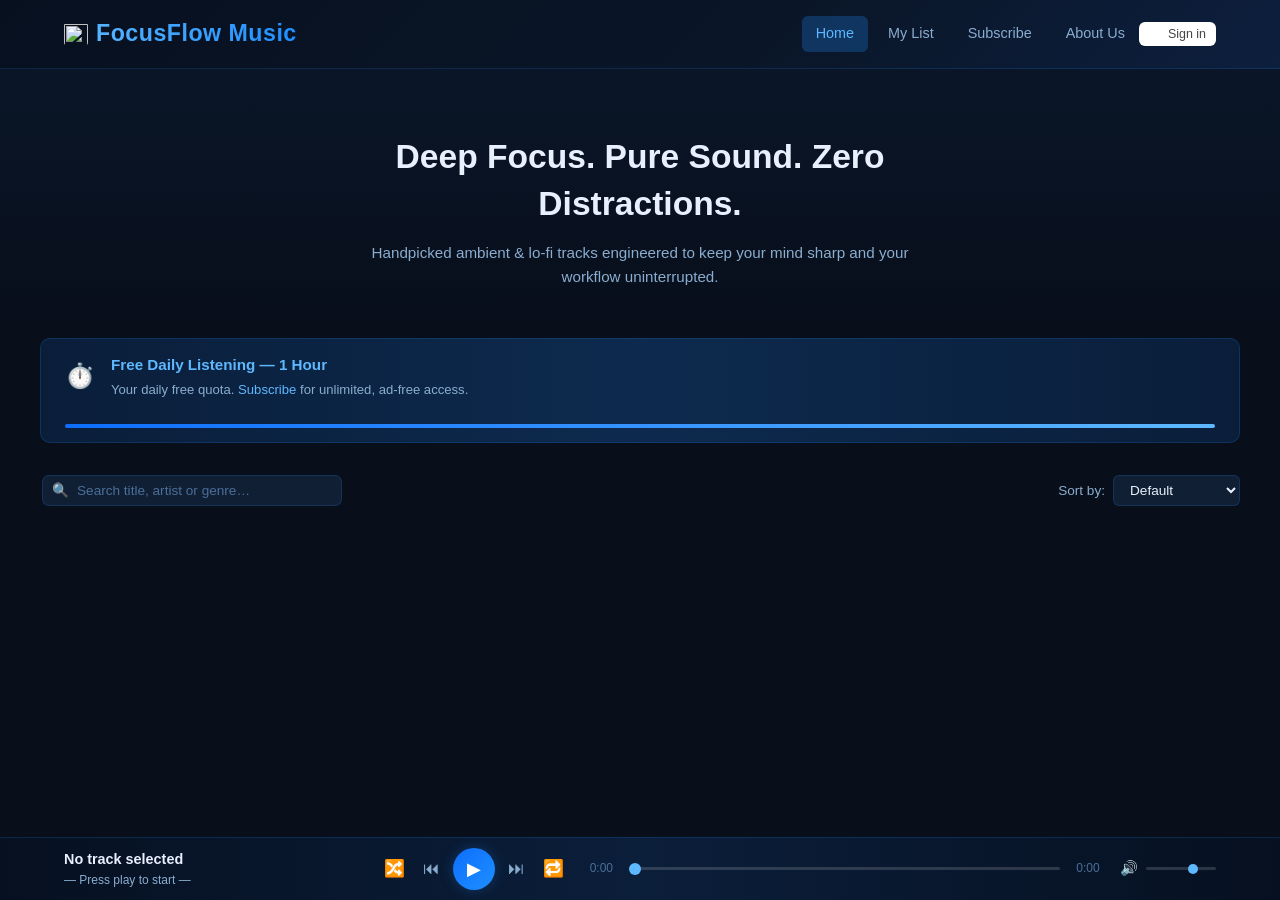
==== focus-music-site/index.html @ a3800d6f "Add files via upload" ====
<!DOCTYPE html>
<html lang="en">
<head>
  <meta charset="UTF-8" />
  <meta name="viewport" content="width=device-width, initial-scale=1.0" />
  <link rel="icon" type="image/png" href="/favicon.png" />
  <link rel="apple-touch-icon" href="/favicon.png" />
  <link rel="manifest" href="/favicon/site.webmanifest" />
  <title>FocusFlow Music — Focus Music for Work &amp; Study</title>
  <meta name="description" content="Curated focus music for deep work and productive study sessions. Stream ambient, lo-fi, and instrumental tracks designed to keep you in the zone." />
  <meta name="keywords" content="focus music, work music, study music, background music, lo-fi, ambient, productivity music, concentration music" />
  <meta name="robots" content="index, follow" />
  <link rel="canonical" href="https://focusflowmusic.top/" />
  <meta property="og:type" content="website" />
  <meta property="og:title" content="FocusFlow Music — Focus Music for Work &amp; Study" />
  <meta property="og:description" content="Curated focus music for deep work and productive study sessions." />
  <meta property="og:url" content="https://focusflowmusic.top/" />
  <script type="application/ld+json">
  {"@context":"https://schema.org","@type":"MusicGroup","name":"FocusFlow Music","url":"https://focusflowmusic.top/","description":"Curated focus music for work and study — ambient, lo-fi, and instrumental tracks."}
  </script>
  <link rel="stylesheet" href="style.css" />

  <!-- Firebase SDK -->
  <script src="https://www.gstatic.com/firebasejs/10.7.1/firebase-app-compat.js"></script>
  <script src="https://www.gstatic.com/firebasejs/10.7.1/firebase-auth-compat.js"></script>
  <script src="https://www.gstatic.com/firebasejs/10.7.1/firebase-firestore-compat.js"></script>
</head>
<body>

<!-- ========== HEADER ========== -->
<header>
  <div class="header-inner">
    <h1 class="site-title"><img src="/favicon.png" alt="" width="24" height="24" style="vertical-align:middle;margin-right:8px;border-radius:4px;" /> FocusFlow Music</h1>
    <button class="nav-toggle" aria-label="Toggle navigation" onclick="toggleNav()">
      <span></span><span></span><span></span>
    </button>
    <div class="header-right">
      <nav id="main-nav" role="navigation" aria-label="Main navigation">
        <a href="#" onclick="navigateTo('home')"    id="nav-home"    class="active">Home</a>
        <a href="#" onclick="navigateTo('mylist')"  id="nav-mylist"  >My List</a>
        <a href="#" onclick="navigateTo('subscribe')" id="nav-subscribe">Subscribe</a>
        <a href="#" onclick="navigateTo('about')"    id="nav-about"   >About Us</a>
      </nav>
      <div id="auth-ui" class="auth-ui" aria-live="polite">
        <button id="btn-login" class="btn-login" onclick="openAuthModal()" aria-label="Sign in">
          <img src="/favicon.png" alt="" width="14" height="14" />
          Sign in
        </button>
        <div id="user-info" class="user-info hidden">
          <img id="user-avatar" class="user-avatar" src="" alt="" width="26" height="26" />
          <span id="user-name" class="user-name"></span>
          <button id="btn-logout" class="btn-logout" onclick="signOutUser()" aria-label="Sign out">✕</button>
        </div>
      </div>
    </div>
  </div>
</header>

<!-- ========== MAIN CONTENT (swapped by JS, audio never stops) ========== -->
<main id="app-main">

  <!-- ===== HOME PAGE ===== -->
  <div id="page-home">
    <section class="hero" aria-labelledby="hero-heading">
      <h2 id="hero-heading">Deep Focus. Pure Sound. Zero Distractions.</h2>
      <p>Handpicked ambient &amp; lo-fi tracks engineered to keep your mind sharp and your workflow uninterrupted.</p>
    </section>

    <!-- Free Timer Banner -->
    <div class="free-timer-bar" role="region" aria-label="Daily free listening timer">
      <div class="timer-icon" aria-hidden="true">⏱️</div>
      <div class="timer-info">
        <strong>Free Daily Listening — 1 Hour</strong>
        <p>Your daily free quota. <a href="#" onclick="navigateTo('subscribe')">Subscribe</a> for unlimited, ad-free access.</p>
      </div>
      <div class="timer-progress-wrap">
        <div class="timer-progress" role="progressbar" aria-label="Free time remaining">
          <div id="timer-bar" class="timer-progress-bar" style="width:100%"></div>
        </div>
      </div>
    </div>

    <!-- Controls Row -->
    <div class="controls-row">
      <div class="search-wrap">
        <span class="search-icon" aria-hidden="true">🔍</span>
        <input id="search-input" class="search-input" type="search"
               placeholder="Search title, artist or genre…"
               aria-label="Search tracks" oninput="filterSongs()" />
      </div>
      <div class="sort-wrap">
        <label for="sort-select">Sort by:</label>
        <select id="sort-select" class="sort-select" onchange="sortSongs()" aria-label="Sort songs">
          <option value="default">Default</option>
          <option value="popular">Most Popular</option>
          <option value="az">A → Z</option>
        </select>
      </div>
    </div>

    <!-- Song List -->
    <ol class="song-list" id="song-list" aria-label="Track list"></ol>
  </div>

  <!-- ===== MY LIST PAGE ===== -->
  <div id="page-mylist" style="display:none">
    <section class="page-hero" aria-labelledby="mylist-heading">
      <h2 id="mylist-heading">My Playlist</h2>
      <p>Your personal focus collection. Click to play, add or remove tracks.</p>
    </section>
    <div id="mylist-content"></div>
  </div>

  <!-- ===== SUBSCRIBE PAGE ===== -->
  <div id="page-subscribe" style="display:none">
    <section class="page-hero" aria-labelledby="sub-heading">
      <h2 id="sub-heading">Go Unlimited</h2>
      <p>One simple plan. Every track. Every day. Cancel anytime.</p>
    </section>

    <div class="subscribe-container" aria-label="Subscription plan">
      <div class="plan-card">
        <span class="plan-badge">Annual Plan</span>

        <div class="plan-price" id="display-price">$29.9 <span>/ year</span></div>
        <div class="plan-period" id="display-period">≈ $2.49 / month — billed annually</div>

        <ul class="plan-features" aria-label="Plan features">
          <li>Unlimited listening — no daily cap</li>
          <li>Full library: curated focus &amp; lo-fi tracks</li>
          <li>Personal playlist (My List)</li>
          <li>New tracks added regularly</li>
          <li>Ad-free, distraction-free experience</li>
          <li>Listen on any device, any browser</li>
        </ul>

        <!-- Discount Code -->
        <div class="pay-label">Have a discount code?</div>
        <div class="discount-row">
          <input type="text" class="discount-input" id="discount-input"
                 placeholder="Enter promo code" aria-label="Promo / discount code" maxlength="20" />
          <button class="discount-apply-btn" onclick="applyDiscount()" aria-label="Apply discount code">Apply</button>
        </div>
        <div class="discount-msg" id="discount-msg" aria-live="polite"></div>

        <!-- Payment -->
        <div class="pay-section">
          <div class="pay-label">Choose payment method:</div>
          <button class="btn-pay-card" onclick="payWithCard()" aria-label="Pay with credit card">
            💳 Pay with Credit Card
          </button>
          <button class="btn-pay-paypal" onclick="payWithPaypal()" aria-label="Pay with PayPal">
            <img src="https://www.paypalobjects.com/webstatic/mktg/logo/pp_cc_mark_37x23.jpg" alt="PayPal" width="37" height="23" style="border-radius:3px" />
            Pay with PayPal
          </button>
          <p class="secure-note">🔒 Secure checkout. Your payment is encrypted and protected.</p>
        </div>
      </div>
    </div>
  </div>

  <!-- ===== ABOUT US PAGE ===== -->
  <div id="page-about" style="display:none">
    <section class="page-hero" aria-labelledby="about-heading">
      <h2 id="about-heading">About FocusFlow Music</h2>
      <p>We build the soundtrack for the world's most productive hours.</p>
    </section>

    <div class="about-container">
      <article class="about-section">
        <h3>Our Mission</h3>
        <p>FocusFlow Music was born from a simple frustration: most music platforms are built for entertainment — full of notifications, recommendations, and distractions that pull you out of the zone. We set out to build something different.</p>
        <p>Our mission is straightforward: <strong>deliver the cleanest, most effective background music for people who need to think clearly.</strong> Whether you're debugging code at midnight, writing a report under deadline, or studying for an exam, we believe the right sonic environment can make a measurable difference.</p>
      </article>

      <article class="about-section">
        <h3>What We Offer</h3>
        <p>Every track in our library is hand-screened by our curation team. We look for music that hits a specific sweet spot: engaging enough to mask distracting noise, but unobtrusive enough to stay in the background. No sudden tempo changes, no jarring transitions, no vocals that compete with your inner monologue.</p>
        <p>Our catalogue spans ambient soundscapes, lo-fi beats, binaural-assisted drone pieces, soft piano, and carefully composed electronic instrumentals — each tagged and organised so you can find exactly what your brain needs right now.</p>
      </article>

      <article class="about-section">
        <h3>The Science Behind It</h3>
        <p>Research in cognitive psychology and environmental psychology consistently shows that moderate, non-lyrical background sound can improve sustained attention, reduce perceived fatigue, and elevate mood during repetitive or moderately complex tasks. We take that research seriously. Our editorial decisions are guided by acoustic principles — tempo ranges, harmonic density, and dynamic variation — that align with what science says actually works.</p>
      </article>

      <article class="about-section">
        <h3>Meet the Team</h3>
        <p>We're a small, remote-first crew of musicians, developers, and productivity nerds.</p>
        <div class="about-team">
          <div class="team-card">
            <div class="team-avatar">🎹</div>
            <div class="team-name">Leon Wang</div>
            <div class="team-role">Founder &amp; Audio Engineer</div>
          </div>
        </div>
      </article>

      <article class="about-section">
        <h3>Contact Us</h3>
        <p>We'd love to hear from you — whether it's a track suggestion, a licensing inquiry, or just a note to say our music helped you ship something great.</p>
        <p>📧 <a href="mailto:hello@focusflowmusic.top">hello@focusflowmusic.top</a><br />We typically respond within 1–2 business days.</p>
      </article>
    </div>
  </div>

</main>

<!-- ========== STICKY PLAYER (never removed — audio keeps playing) ========== -->
<div class="player-bar" role="region" aria-label="Audio player">
  <div class="player-inner">
    <div class="player-info">
      <div class="player-song-title" id="p-title">No track selected</div>
      <div class="player-song-artist" id="p-artist">— Press play to start —</div>
    </div>
    <div class="player-controls">
      <button class="ctrl-btn" id="btn-shuffle" title="Shuffle (S)" onclick="toggleShuffle()" aria-label="Shuffle">🔀</button>
      <button class="ctrl-btn" id="btn-prev"    title="Previous (←)" onclick="playPrev()"    aria-label="Previous">⏮</button>
      <button class="ctrl-play-main" id="btn-play-main" onclick="togglePlay()" aria-label="Play / Pause">▶</button>
      <button class="ctrl-btn" id="btn-next"    title="Next (→)"     onclick="playNext()"    aria-label="Next">⏭</button>
      <button class="ctrl-btn" id="btn-loop"    title="Loop mode (L)" onclick="cycleLoop()"  aria-label="Loop mode">🔁</button>
    </div>
    <div class="progress-wrap">
      <span class="progress-time" id="p-current">0:00</span>
      <div class="progress-slider-wrap">
        <div id="progress-bar" class="progress-bar" style="width:0%"></div>
        <input type="range" class="progress-slider" id="progress-slider"
               min="0" max="100" value="0"
               oninput="seekTo(this.value)" aria-label="Playback progress" />
      </div>
      <span class="progress-time" id="p-total">0:00</span>
    </div>
    <div class="volume-wrap">
      <span class="vol-icon" aria-hidden="true" onclick="toggleMute()" title="Mute (M)">🔊</span>
      <input type="range" class="volume-slider" id="volume-slider"
             min="0" max="1" step="0.02" value="0.7"
             oninput="setVolume(this.value)" aria-label="Volume" />
    </div>
  </div>
</div>

<!-- Toast -->
<div id="toast" class="toast" role="alert" aria-live="assertive"></div>

<!-- Hidden real audio player -->
<audio id="real-audio" style="display:none" preload="auto"></audio>

<!-- ========== SCRIPTS ========== -->
<script>
/* ============================================================
   FIREBASE INIT
   ============================================================ */
const firebaseConfig = {
  apiKey: "AIzaSyANrNKpx7otJzH7KFRjLuittd-hwL4Q8yw",
  authDomain: "focusflow-music.firebaseapp.com",
  projectId: "focusflow-music",
  storageBucket: "focusflow-music.firebasestorage.app",
  messagingSenderId: "911347921304",
  appId: "1:911347921304:web:314337e8308b2b99fb3bed"
};
firebase.initializeApp(firebaseConfig);
const db = firebase.firestore();

/* ============================================================
   PAGE NAVIGATION (SPA router — no page reloads)
   ============================================================ */
function navigateTo(page) {
  // Hide all pages
  ['home','mylist','subscribe','about'].forEach(p => {
    const el = document.getElementById('page-' + p);
    if (el) el.style.display = 'none';
  });
  // Show target page
  const target = document.getElementById('page-' + page);
  if (target) target.style.display = '';

  // Update page title
  const titles = { home:'Home', mylist:'My List', subscribe:'Subscribe', about:'About Us' };
  document.title = (titles[page] || 'FocusFlow Music') + ' — FocusFlow Music';

  // Update nav active state
  ['home','mylist','subscribe','about'].forEach(p => {
    const a = document.getElementById('nav-' + p);
    if (a) a.classList.toggle('active', p === page);
  });

  // If switching to mylist, re-render it
  if (page === 'mylist') renderMyList();

  // Close mobile nav
  document.querySelector('.header-right').classList.remove('open');

  return false; // prevent default anchor behavior
}

/* ============================================================
   DATA
   ============================================================ */
const SONGS = [
  { id:1,  title:"Clinical Stasis",              artist:"FocusFlow",  duration:255,  genre:"Ambient",  cover:["#0d3b6e","#1a6fa8"], src:"https://cdn.focusflowmusic.top/01 - Clinical Stasis.mp3" },
  { id:2,  title:"Crystalline Lattice",            artist:"FocusFlow",  duration:232,  genre:"Ambient",  cover:["#1a1a2e","#3a3a8e"],src:"https://cdn.focusflowmusic.top/02 - Crystalline Lattice.mp3" },
  { id:3,  title:"Glacial Pressure again",         artist:"FocusFlow",  duration:306,  genre:"Ambient",  cover:["#2c3e50","#4a6fa5"],src:"https://cdn.focusflowmusic.top/03 - Glacial Pressure again.mp3" },
  { id:4,  title:"Glacial Pressure from faraway",  artist:"FocusFlow",  duration:374,  genre:"Ambient",  cover:["#2d4a3e","#4a8b6f"],src:"https://cdn.focusflowmusic.top/04 - Glacial Pressure from faraway.mp3" },
  { id:5,  title:"Glacial Pressure",              artist:"FocusFlow",  duration:388,  genre:"Ambient",  cover:["#3e2d1e","#6b4a3a"],src:"https://cdn.focusflowmusic.top/05 - Glacial Pressure.mp3" },
  { id:6,  title:"Glass Clinic",                  artist:"FocusFlow",  duration:310,  genre:"Ambient",  cover:["#6d4c2a","#a0714a"],src:"https://cdn.focusflowmusic.top/06 - Glass Clinic.mp3" },
  { id:7,  title:"Locked Room in the Furnace",    artist:"FocusFlow",  duration:350,  genre:"Ambient",  cover:["#6e3a1e","#c46a3a"],src:"https://cdn.focusflowmusic.top/07 - Locked Room in the Furnace.mp3" },
  { id:8,  title:"Monolith at 100m",              artist:"FocusFlow",  duration:275,  genre:"Ambient",  cover:["#1e3a2e","#3a6b4f"],src:"https://cdn.focusflowmusic.top/08 - Monolith at 100m.mp3" },
  { id:9,  title:"Monolith Below",                artist:"FocusFlow",  duration:479,  genre:"Ambient",  cover:["#1e2a3e","#3a4a6e"],src:"https://cdn.focusflowmusic.top/09 - Monolith Below.mp3" },
  { id:10, title:"Sterile Orbit",                 artist:"FocusFlow",  duration:292,  genre:"Ambient",  cover:["#0d3b6e","#2a5fa8"],src:"https://cdn.focusflowmusic.top/10 - Sterile Orbit.mp3" },
  { id:11, title:"Sterile tube",                  artist:"FocusFlow",  duration:295,  genre:"Ambient",  cover:["#1a1a3e","#3a3a8e"],src:"https://cdn.focusflowmusic.top/11 - Sterile tube.mp3" },
  { id:12, title:"Frozen Circuit Drift",          artist:"FocusFlow",  duration:479,  genre:"Ambient",  cover:["#0a2a4a","#1a5a8a"],src:"https://cdn.focusflowmusic.top/12 - Frozen Circuit Drift.mp3" },
  { id:13, title:"Monolith Phase",                artist:"FocusFlow",  duration:238,  genre:"Ambient",  cover:["#1a2a3e","#3a4a6e"],src:"https://cdn.focusflowmusic.top/13 - Monolith Phase.mp3" },
  { id:14, title:"Frozen Circuit Drift (Alt)",    artist:"FocusFlow",  duration:479,  genre:"Ambient",  cover:["#0a2a4a","#2a4a7a"],src:"https://cdn.focusflowmusic.top/14 - Frozen Circuit Drift (Alt).mp3" },
  { id:15, title:"Glacier Heartbeat",             artist:"FocusFlow",  duration:254,  genre:"Ambient",  cover:["#1a3a5a","#3a6a8a"],src:"https://cdn.focusflowmusic.top/15 - Glacier Heartbeat.mp3" },
  { id:16, title:"Glass Life-Support",             artist:"FocusFlow",  duration:479,  genre:"Ambient",  cover:["#3a1a2e","#6a3a4e"],src:"https://cdn.focusflowmusic.top/16 - Glass Life-Support.mp3" },
  { id:17, title:"Glass Lifeline",                artist:"FocusFlow",  duration:224,  genre:"Ambient",  cover:["#1a3a5a","#3a6a8a"],src:"https://cdn.focusflowmusic.top/17 - Glass Lifeline.mp3" },
  { id:18, title:"Synaptic Drift",                artist:"FocusFlow",  duration:272,  genre:"Ambient",  cover:["#1a1a4a","#3a3a7a"],src:"https://cdn.focusflowmusic.top/18 - Synaptic Drift.mp3" },
  { id:19, title:"Glass Pulse",                   artist:"FocusFlow",  duration:229,  genre:"Ambient",  cover:["#2a3a5a","#4a5a7a"],src:"https://cdn.focusflowmusic.top/19 - Glass Pulse.mp3" },
  { id:20, title:"Glass Respiration",             artist:"FocusFlow",  duration:238,  genre:"Ambient",  cover:["#1a3a4a","#3a5a6a"],src:"https://cdn.focusflowmusic.top/20 - Glass Respiration.mp3" },
  { id:21, title:"Glacial Logic",                 artist:"FocusFlow",  duration:479,  genre:"Ambient",  cover:["#1e2a4e","#3a4a7e"],src:"https://cdn.focusflowmusic.top/21 - Glacial Logic.mp3" },
  { id:22, title:"White Nitrogen",                artist:"FocusFlow",  duration:479,  genre:"Ambient",  cover:["#2a3a5a","#4a5a7a"],src:"https://cdn.focusflowmusic.top/22 - White Nitrogen.mp3" },
  { id:23, title:"Glassy Lifeline",               artist:"FocusFlow",  duration:260,  genre:"Ambient",  cover:["#3a4a5a","#5a6a7a"],src:"https://cdn.focusflowmusic.top/23 - Glassy Lifeline.mp3" },
  { id:24, title:"Life Support",                  artist:"FocusFlow",  duration:205,  genre:"Ambient",  cover:["#3a1a3e","#6a3a5e"],src:"https://cdn.focusflowmusic.top/24 - Life Support.mp3" },
  { id:25, title:"Heuristic Drift",              artist:"FocusFlow",  duration:204,  genre:"Ambient",  cover:["#2a3a4a","#4a5a6a"],src:"https://cdn.focusflowmusic.top/25 - Heuristic Drift.mp3" },
  { id:26, title:"Isentropic Process",           artist:"FocusFlow",  duration:239,  genre:"Ambient",  cover:["#1a2a3e","#3a4a5e"],src:"https://cdn.focusflowmusic.top/26 - Isentropic Process.mp3" },
  { id:27, title:"Kinetic Stasis",               artist:"FocusFlow",  duration:299,  genre:"Ambient",  cover:["#2a2a3e","#4a4a6e"],src:"https://cdn.focusflowmusic.top/27 - Kinetic Stasis.mp3" },
  { id:28, title:"Latency Interval",             artist:"FocusFlow",  duration:226,  genre:"Ambient",  cover:["#1a3a3e","#3a5a5e"],src:"https://cdn.focusflowmusic.top/28 - Latency Interval.mp3" },
  { id:29, title:"Lattice Vibration",            artist:"FocusFlow",  duration:178,  genre:"Ambient",  cover:["#2a3a5e","#4a5a8e"],src:"https://cdn.focusflowmusic.top/29 - Lattice Vibration .mp3" },
  { id:30, title:"Obdurate Core",                artist:"FocusFlow",  duration:315,  genre:"Ambient",  cover:["#3a2a2e","#6a4a4e"],src:"https://cdn.focusflowmusic.top/30 - Obdurate Core.mp3" },
  { id:31, title:"Recursive Cold",              artist:"FocusFlow",  duration:252,  genre:"Ambient",  cover:["#1a2a4e","#3a4a7e"],src:"https://cdn.focusflowmusic.top/31 - Recursive Cold.mp3" },
  { id:32, title:"Silicate Void",                artist:"FocusFlow",  duration:247,  genre:"Ambient",  cover:["#2a3a3a","#4a5a5a"],src:"https://cdn.focusflowmusic.top/32 - Silicate Void.mp3" },
  { id:33, title:"Thermal Inertia",              artist:"FocusFlow",  duration:337,  genre:"Ambient",  cover:["#3a2a1e","#6a4a3e"],src:"https://cdn.focusflowmusic.top/33 - Thermal Inertia.mp3" },
  { id:34, title:"Vitreous Flow",               artist:"FocusFlow",  duration:239,  genre:"Ambient",  cover:["#1a3a5a","#3a6a8a"],src:"https://cdn.focusflowmusic.top/34 - Vitreous Flow.mp3" },
  { id:35, title:"Achromatic Horizon",          artist:"FocusFlow",  duration:231,  genre:"Ambient",  cover:["#2a2a2a","#5a5a5a"], src:"https://cdn.focusflowmusic.top/35 - Achromatic Horizon.mp3" },
  { id:36, title:"Algorithmic Rigor",           artist:"FocusFlow",  duration:479,  genre:"Ambient",  cover:["#1a1a3e","#3a3a6e"], src:"https://cdn.focusflowmusic.top/36 - Algorithmic Rigor.mp3" },
  { id:37, title:"Axiomatic Silence",           artist:"FocusFlow",  duration:279,  genre:"Ambient",  cover:["#0a2a3e","#2a4a6e"], src:"https://cdn.focusflowmusic.top/37 - Axiomatic Silence.mp3" },
  { id:38, title:"Bandwidth Constraint",         artist:"FocusFlow",  duration:346,  genre:"Ambient",  cover:["#1a3a4e","#3a5a7e"], src:"https://cdn.focusflowmusic.top/38 - Bandwidth Constraint.mp3" },
  { id:39, title:"Bose-Einstein Condensate",   artist:"FocusFlow",  duration:479,  genre:"Ambient",  cover:["#0a1a3e","#2a3a6e"], src:"https://cdn.focusflowmusic.top/39 - Bose-Einstein Condensate.mp3" },
  { id:40, title:"Cognitive Decoupling",         artist:"FocusFlow",  duration:270,  genre:"Ambient",  cover:["#2a1a3e","#4a3a6e"], src:"https://cdn.focusflowmusic.top/40 - Cognitive Decoupling.mp3" },
  { id:41, title:"Cryogenic Sleep",             artist:"FocusFlow",  duration:228,  genre:"Ambient",  cover:["#1a2a4e","#3a4a7e"], src:"https://cdn.focusflowmusic.top/41 - Cryogenic Sleep.mp3" },
  { id:42, title:"Crystalline Anisotropy",      artist:"FocusFlow",  duration:204,  genre:"Ambient",  cover:["#1a3a5e","#3a6a8e"], src:"https://cdn.focusflowmusic.top/42 - Crystalline Anisotropy.mp3" },
  { id:43, title:"Crystalline Lattice",          artist:"FocusFlow",  duration:263,  genre:"Ambient",  cover:["#2a3a5e","#4a6a8e"], src:"https://cdn.focusflowmusic.top/43 - Crystalline Lattice.mp3" },
  { id:44, title:"Cybernetic Atrophy",          artist:"FocusFlow",  duration:479,  genre:"Ambient",  cover:["#1a1a2e","#3a3a5e"], src:"https://cdn.focusflowmusic.top/44 - Cybernetic Atrophy.mp3" },
  { id:45, title:"Enthalpy Null",               artist:"FocusFlow",  duration:234,  genre:"Ambient",  cover:["#2a2a3e","#5a5a7e"], src:"https://cdn.focusflowmusic.top/45 - Enthalpy Null.mp3" },
  { id:46, title:"Entropy Suppression",         artist:"FocusFlow",  duration:234,  genre:"Ambient",  cover:["#1a2a3a","#3a4a6a"], src:"https://cdn.focusflowmusic.top/46 - Entropy Suppression.mp3" },
  { id:47, title:"Formal Verification", artist:"FocusFlow", duration:279, genre:"Ambient", cover:["#cb3b49","#653301"], src:"https://cdn.focusflowmusic.top/47 - Formal Verification.mp3" },
  { id:48, title:"Glacier Dialtone", artist:"FocusFlow", duration:479, genre:"Ambient", cover:["#f07090","#907050"], src:"https://cdn.focusflowmusic.top/48 - Glacier Dialtone.mp3" },
  { id:49, title:"Glass Breathing", artist:"FocusFlow", duration:479, genre:"Ambient", cover:["#152517","#bbad1f"], src:"https://cdn.focusflowmusic.top/49 - Glass Breathing.mp3" },
  { id:50, title:"Glass Lungs Pulse", artist:"FocusFlow", duration:217, genre:"Ambient", cover:["#3a5a5e","#26ea6e"], src:"https://cdn.focusflowmusic.top/50 - Glass Lungs Pulse.mp3" },
  { id:51, title:"Glassy Lifesupport", artist:"FocusFlow", duration:479, genre:"Ambient", cover:["#5f0fa5","#51273d"], src:"https://cdn.focusflowmusic.top/51 - Glassy Lifesupport.mp3" },
  { id:52, title:"Heuristic Dissonance", artist:"FocusFlow", duration:479, genre:"Ambient", cover:["#84442c","#7c640c"], src:"https://cdn.focusflowmusic.top/52 - Heuristic Dissonance.mp3" },
  { id:53, title:"Homeostatic Loop", artist:"FocusFlow", duration:214, genre:"Ambient", cover:["#a97973","#a7a15b"], src:"https://cdn.focusflowmusic.top/53 - Homeostatic Loop.mp3" },
  { id:54, title:"Impulse Response", artist:"FocusFlow", duration:626, genre:"Ambient", cover:["#ce2eba","#12de2a"], src:"https://cdn.focusflowmusic.top/54 - Impulse Response.mp3" },
  { id:55, title:"Isothermal Compression", artist:"FocusFlow", duration:479, genre:"Ambient", cover:["#f36341","#3d1b79"], src:"https://cdn.focusflowmusic.top/55 - Isothermal Compression.mp3" },
  { id:56, title:"Kinetic Erasure", artist:"FocusFlow", duration:239, genre:"Ambient", cover:["#181888","#685848"], src:"https://cdn.focusflowmusic.top/56 - Kinetic Erasure.mp3" },
  { id:57, title:"Life-Support Glass", artist:"FocusFlow", duration:479, genre:"Ambient", cover:["#3d4d0f","#939517"], src:"https://cdn.focusflowmusic.top/57 - Life-Support Glass.mp3" },
  { id:58, title:"Life-Support Glassware", artist:"FocusFlow", duration:479, genre:"Ambient", cover:["#620256","#bed266"], src:"https://cdn.focusflowmusic.top/58 - Life-Support Glassware.mp3" },
  { id:59, title:"Life-Support Metaphor", artist:"FocusFlow", duration:234, genre:"Ambient", cover:["#87379d","#290f35"], src:"https://cdn.focusflowmusic.top/59 - Life-Support Metaphor.mp3" },
  { id:60, title:"Lifeboat Syntax", artist:"FocusFlow", duration:170, genre:"Ambient", cover:["#ac6c24","#544c04"], src:"https://cdn.focusflowmusic.top/60 - Lifeboat Syntax.mp3" },
  { id:61, title:"Lifeline Chlorine", artist:"FocusFlow", duration:194, genre:"Ambient", cover:["#d1216b","#7f8953"], src:"https://cdn.focusflowmusic.top/61 - Lifeline Chlorine.mp3" },
  { id:62, title:"Phenomenological Void", artist:"FocusFlow", duration:626, genre:"Ambient", cover:["#f656b2","#aac622"], src:"https://cdn.focusflowmusic.top/62 - Phenomenological Void.mp3" },
  { id:63, title:"Predicate Logic", artist:"FocusFlow", duration:190, genre:"Ambient", cover:["#1b0b39","#150371"], src:"https://cdn.focusflowmusic.top/63 - Predicate Logic.mp3" },
  { id:64, title:"Quantum Decohherence", artist:"FocusFlow", duration:218, genre:"Ambient", cover:["#404080","#404040"], src:"https://cdn.focusflowmusic.top/64 - Quantum Decohherence.mp3" },
  { id:65, title:"Singularity Horizon", artist:"FocusFlow", duration:167, genre:"Ambient", cover:["#657507","#6b7d0f"], src:"https://cdn.focusflowmusic.top/65 - Singularity Horizon.mp3" },
  { id:66, title:"Solipsistic Static", artist:"FocusFlow", duration:152, genre:"Ambient", cover:["#8a2a4e","#96ba5e"], src:"https://cdn.focusflowmusic.top/66 - Solipsistic Static.mp3" },
  { id:67, title:"Steady State Error", artist:"FocusFlow", duration:208, genre:"Ambient", cover:["#af5f95","#01f72d"], src:"https://cdn.focusflowmusic.top/67 - Steady State Error.mp3" },
  { id:68, title:"Stethoscope Lattice", artist:"FocusFlow", duration:479, genre:"Ambient", cover:["#d4141c","#2c347c"], src:"https://cdn.focusflowmusic.top/68 - Stethoscope Lattice.mp3" },
  { id:69, title:"Stochastic Resonance", artist:"FocusFlow", duration:208, genre:"Ambient", cover:["#f94963","#57714b"], src:"https://cdn.focusflowmusic.top/69 - Stochastic Resonance.mp3" },
  { id:70, title:"Superfluidity", artist:"FocusFlow", duration:479, genre:"Ambient", cover:["#1e7eaa","#82ae1a"], src:"https://cdn.focusflowmusic.top/70 - Superfluidity.mp3" },
  { id:71, title:"Tectonic Compression", artist:"FocusFlow", duration:479, genre:"Ambient", cover:["#433331","#adeb69"], src:"https://cdn.focusflowmusic.top/71 - Tectonic Compression.mp3" },
  { id:72, title:"Tautological Drift", artist:"FocusFlow", duration:479, genre:"Ambient", cover:["#686878","#182838"], src:"https://cdn.focusflowmusic.top/72 - Tautological Drift.mp3" },
  { id:73, title:"Vital Glasslight", artist:"FocusFlow", duration:479, genre:"Ambient", cover:["#8d1dbf","#436507"], src:"https://cdn.focusflowmusic.top/73 - Vital Glasslight.mp3" },
  { id:74, title:"Vitreous Isomorphism", artist:"FocusFlow", duration:233, genre:"Ambient", cover:["#b25246","#6ea256"], src:"https://cdn.focusflowmusic.top/74 - Vitreous Isomorphism.mp3" },
  { id:75, title:"Zero-Point Fluctuation", artist:"FocusFlow", duration:260, genre:"Ambient", cover:["#d7078d","#99df25"], src:"https://cdn.focusflowmusic.top/75 - Zero-Point Fluctuation.mp3" },
  { id:76, title:"Amorphous Solid", artist:"FocusFlow", duration:305, genre:"Ambient", cover:["#fc3c14","#041c74"], src:"https://cdn.focusflowmusic.top/76 - Amorphous Solid.mp3" },
  { id:77, title:"Anoxic Basin", artist:"FocusFlow", duration:220, genre:"Ambient", cover:["#21715b","#2f5943"], src:"https://cdn.focusflowmusic.top/77 - Anoxic Basin.mp3" },
  { id:78, title:"Chiral Symmetry", artist:"FocusFlow", duration:296, genre:"Ambient", cover:["#4626a2","#5a9612"], src:"https://cdn.focusflowmusic.top/78 - Chiral Symmetry.mp3" },
  { id:79, title:"Deterministic Automaton", artist:"FocusFlow", duration:252, genre:"Ambient", cover:["#6b5b29","#85d361"], src:"https://cdn.focusflowmusic.top/79 - Deterministic Automaton.mp3" },
  { id:80, title:"Isotropic Matrix", artist:"FocusFlow", duration:283, genre:"Ambient", cover:["#901070","#b01030"], src:"https://cdn.focusflowmusic.top/80 - Isotropic Matrix.mp3" },
  { id:81, title:"Lattice Dislocation", artist:"FocusFlow", duration:479, genre:"Ambient", cover:["#b545b7","#1b4d7f"], src:"https://cdn.focusflowmusic.top/81 - Lattice Dislocation.mp3" },
  { id:82, title:"Manifold Alignment-f", artist:"FocusFlow", duration:479, genre:"Ambient", cover:["#da7a3e","#468a4e"], src:"https://cdn.focusflowmusic.top/82 - Manifold Alignment-f.mp3" },
  { id:83, title:"Non-Linear Decoupling", artist:"FocusFlow", duration:479, genre:"Ambient", cover:["#ff2f85","#71c71d"], src:"https://cdn.focusflowmusic.top/83 - Non-Linear Decoupling.mp3" },
  { id:84, title:"Asymptotic Bound", artist:"FocusFlow", duration:479, genre:"Ambient", cover:["#24640c","#9c046c"], src:"https://cdn.focusflowmusic.top/84 - Asymptotic Bound.mp3" },
  { id:85, title:"Asymptotic Freedom", artist:"FocusFlow", duration:214, genre:"Ambient", cover:["#491953","#07413b"], src:"https://cdn.focusflowmusic.top/85 - Asymptotic Freedom.mp3" },
  { id:86, title:"Benthic Pressure", artist:"FocusFlow", duration:385, genre:"Ambient", cover:["#6e4e9a","#327e0a"], src:"https://cdn.focusflowmusic.top/86 - Benthic Pressure.mp3" },
  { id:87, title:"Bitstream Isolation", artist:"FocusFlow", duration:273, genre:"Ambient", cover:["#930321","#5dbb59"], src:"https://cdn.focusflowmusic.top/87 - Bitstream Isolation.mp3" },
  { id:88, title:"Combinatorial Topology", artist:"FocusFlow", duration:479, genre:"Ambient", cover:["#b83868","#88f828"], src:"https://cdn.focusflowmusic.top/88 - Combinatorial Topology.mp3" },
  { id:89, title:"Degenerate Matter", artist:"FocusFlow", duration:296, genre:"Ambient", cover:["#dd6daf","#b33577"], src:"https://cdn.focusflowmusic.top/89 - Degenerate Matter.mp3" },
  { id:90, title:"Empirical Limit", artist:"FocusFlow", duration:269, genre:"Ambient", cover:["#022236","#1e7246"], src:"https://cdn.focusflowmusic.top/90 - Empirical Limit.mp3" },
  { id:91, title:"Interstellar Dark", artist:"FocusFlow", duration:209, genre:"Ambient", cover:["#27577d","#49af15"], src:"https://cdn.focusflowmusic.top/91 - Interstellar Dark.mp3" },
  { id:92, title:"Orthogonal Vector", artist:"FocusFlow", duration:479, genre:"Ambient", cover:["#4c0c04","#74ec64"], src:"https://cdn.focusflowmusic.top/92 - Orthogonal Vector.mp3" },
  { id:93, title:"Asymptotic Decay", artist:"FocusFlow", duration:479, genre:"Ambient", cover:["#71414b","#9f2933"], src:"https://cdn.focusflowmusic.top/93 - Asymptotic Decay.mp3" },
  { id:94, title:"Austenite Residual", artist:"FocusFlow", duration:245, genre:"Ambient", cover:["#967692","#0a6602"], src:"https://cdn.focusflowmusic.top/94 - Austenite Residual.mp3" },
  { id:95, title:"Borel Measure", artist:"FocusFlow", duration:267, genre:"Ambient", cover:["#bb2b19","#35a351"], src:"https://cdn.focusflowmusic.top/95 - Borel Measure.mp3" },
  { id:96, title:"Cosmic Microwave Background", artist:"FocusFlow", duration:479, genre:"Ambient", cover:["#e06060","#60e020"], src:"https://cdn.focusflowmusic.top/96 - Cosmic Microwave Background.mp3" },
  { id:97, title:"Gluon Condensate", artist:"FocusFlow", duration:330, genre:"Ambient", cover:["#0515a7","#8b1d6f"], src:"https://cdn.focusflowmusic.top/97 - Gluon Condensate.mp3" },
  { id:98, title:"Hadopelagic Void", artist:"FocusFlow", duration:479, genre:"Ambient", cover:["#2a4a2e","#b65a3e"], src:"https://cdn.focusflowmusic.top/98 - Hadopelagic Void.mp3" },
  { id:99, title:"Null Operator", artist:"FocusFlow", duration:296, genre:"Ambient", cover:["#4f7f75","#21970d"], src:"https://cdn.focusflowmusic.top/99 - Null Operator.mp3" },
  { id:100, title:"Subthermal Drift", artist:"FocusFlow", duration:167, genre:"Ambient", cover:["#7434bc","#4cd45c"], src:"https://cdn.focusflowmusic.top/100 - Subthermal Drift.mp3" },
  { id:101, title:"Thermal Desorption", artist:"FocusFlow", duration:198, genre:"Ambient", cover:["#996943","#77112b"], src:"https://cdn.focusflowmusic.top/101 - Thermal Desorption.mp3" },
  { id:102, title:"Vacuum Polarization", artist:"FocusFlow", duration:211, genre:"Ambient", cover:["#be1e8a","#a24e7a"], src:"https://cdn.focusflowmusic.top/102 - Vacuum Polarization.mp3" },
  { id:103, title:"Attenuation Matrix", artist:"FocusFlow", duration:268, genre:"Ambient", cover:["#e35311","#0d8b49"], src:"https://cdn.focusflowmusic.top/103 - Attenuation Matrix.mp3" },
  { id:104, title:"Bathypelagic Zone", artist:"FocusFlow", duration:188, genre:"Ambient", cover:["#080858","#38c818"], src:"https://cdn.focusflowmusic.top/104 - Bathypelagic Zone.mp3" },
  { id:105, title:"Event Horizon Inversion", artist:"FocusFlow", duration:479, genre:"Ambient", cover:["#2d3d9f","#630567"], src:"https://cdn.focusflowmusic.top/105 - Event Horizon Inversion.mp3" },
  { id:106, title:"Martensitic Phase", artist:"FocusFlow", duration:235, genre:"Ambient", cover:["#527226","#8e4236"], src:"https://cdn.focusflowmusic.top/106 - Martensitic Phase.mp3" },
  { id:107, title:"Acoustic Ohmic Loss", artist:"FocusFlow", duration:264, genre:"Ambient", cover:["#77276d","#b97f05"], src:"https://cdn.focusflowmusic.top/107 - Acoustic Ohmic Loss.mp3" },
  { id:108, title:"Barycentric Datum", artist:"FocusFlow", duration:479, genre:"Ambient", cover:["#9c5cb4","#24bc54"], src:"https://cdn.focusflowmusic.top/108 - Barycentric Datum.mp3" },
  { id:109, title:"Glucose Pulse", artist:"FocusFlow", duration:227, genre:"Ambient", cover:["#c1113b","#4ff923"], src:"https://cdn.focusflowmusic.top/109 - Glucose Pulse.mp3" },
  { id:110, title:"Interstellar Extinction", artist:"FocusFlow", duration:343, genre:"Ambient", cover:["#e64682","#7a3672"], src:"https://cdn.focusflowmusic.top/110 - Interstellar Extinction.mp3" },
  { id:111, title:"Asymptotic Flatness", artist:"FocusFlow", duration:204, genre:"Ambient", cover:["#0b7b09","#a57341"], src:"https://cdn.focusflowmusic.top/111 - Asymptotic Flatness.mp3" },
  { id:112, title:"Boundary Condition Zero", artist:"FocusFlow", duration:162, genre:"Ambient", cover:["#303050","#10b010"], src:"https://cdn.focusflowmusic.top/112 - Boundary Condition Zero.mp3" },
  { id:113, title:"Hausdorff Dimension", artist:"FocusFlow", duration:221, genre:"Ambient", cover:["#556597","#3bed5f"], src:"https://cdn.focusflowmusic.top/113 - Hausdorff Dimension.mp3" },
  { id:114, title:"Laminar Flow Constraint", artist:"FocusFlow", duration:219, genre:"Ambient", cover:["#7a1a1e","#662a2e"], src:"https://cdn.focusflowmusic.top/114 - Laminar Flow Constraint.mp3" },
  { id:115, title:"Orthogonal Complement", artist:"FocusFlow", duration:239, genre:"Ambient", cover:["#9f4f65","#91677d"], src:"https://cdn.focusflowmusic.top/115 - Orthogonal Complement.mp3" },
  { id:116, title:"Kinematic Impedance", artist:"FocusFlow", duration:204, genre:"Ambient", cover:["#c404ac","#bca44c"], src:"https://cdn.focusflowmusic.top/116 - Kinematic Impedance.mp3" },
  { id:117, title:"Viscous Dissipation", artist:"FocusFlow", duration:189, genre:"Ambient", cover:["#e93933","#27e11b"], src:"https://cdn.focusflowmusic.top/117 - Viscous Dissipation.mp3" },
];

const EQ_BARS = [4, 8, 6, 12, 7, 5, 10, 6, 9, 5, 8, 4, 7, 11, 5, 9, 6, 8, 4, 7, 10, 5, 8, 6, 9, 7, 5, 8, 6, 7, 5, 8, 6, 9, 6, 8, 5, 7, 9, 6, 8, 5, 7, 9, 6, 8, 6, 7, 8, 9, 10, 11, 12, 4, 5, 6, 7, 8, 9, 10, 11, 12, 4, 5, 6, 7, 8, 9, 10, 11, 12, 4, 5, 6, 7, 8, 9, 10, 11, 12, 4, 5, 6, 7, 8, 9, 10, 11, 12, 4, 5, 6, 7, 8, 9, 10, 11, 12, 4, 5, 6, 7, 8, 9, 10, 11, 12, 4, 5, 6, 7, 8, 9, 10, 11, 12, 4];

const TOTAL_SECS      = 3600;
const TIMER_KEY       = 'ffTimer_v2';
const LIST_KEY        = 'ffMyList_v2';
const MAX_FREE        = 3600;

let myList      = JSON.parse(localStorage.getItem(LIST_KEY) || '[]');
let currentUid  = null;
let currentSongId = null;
let isPlaying   = false;
let loopMode    = 1;   // 0=off, 1=list, 2=single
let isShuffle   = false;
let isMuted     = false;
let globalVolume = parseFloat(localStorage.getItem('globalVolume') || '0.7');
let prevVolume   = globalVolume;

let timerSecondsLeft = MAX_FREE;
let timerRunning     = false;
let timerInterval    = null;
let currentUser      = null;

function songById(id)  { return SONGS.find(s => s.id === id); }
function fmtDur(s)    { return `${Math.floor(s/60)}:${String(s%60).padStart(2,'0')}`; }

/* ============================================================
   REAL AUDIO PLAYER
   ============================================================ */
const realAudio = document.getElementById('real-audio');

realAudio.addEventListener('timeupdate', () => {
  if (realAudio.duration) {
    const current = Math.floor(realAudio.currentTime);
    document.getElementById('p-current').textContent = fmtDur(current);
    const pct = (realAudio.currentTime / realAudio.duration) * 100;
    document.getElementById('progress-bar').style.width = pct + '%';
    document.getElementById('progress-slider').value = pct;
  }
});

realAudio.addEventListener('ended', () => {
  if (loopMode === 2) { realAudio.currentTime = 0; realAudio.play(); }
  else { playNext(); }
});

realAudio.addEventListener('error', (e) => {
  console.error('Audio error:', e);
  showToast('⚠️ Audio load failed, trying next...');
  setTimeout(() => playNext(), 500);
});

/* ============================================================
   FREE TIMER
   ============================================================ */
function loadTimer() {
  const stored = JSON.parse(localStorage.getItem(TIMER_KEY) || 'null');
  const today  = new Date().toDateString();
  if (stored && stored.date === today) {
    timerSecondsLeft = stored.secs;
  } else {
    // New day: reset to full 1-hour free quota
    timerSecondsLeft = MAX_FREE;
    localStorage.removeItem(TIMER_KEY);
  }
  updateTimerUI();
  // Do NOT auto-start the timer here.
  // Timer only ticks when the user is actively playing music (started in playSong/resumePlayer).
}

function startFreeTimer() {
  if (timerRunning || timerSecondsLeft <= 0) return;

  timerRunning = true;
  timerInterval = setInterval(() => {
    if (timerSecondsLeft <= 0) {
      clearInterval(timerInterval); timerRunning = false;
      updateTimerUI();
      pausePlayer();
      openModal('hard');
      return;
    }

    timerSecondsLeft--;
    localStorage.setItem(TIMER_KEY, JSON.stringify({ date: new Date().toDateString(), secs: timerSecondsLeft }));
    updateTimerUI();
  }, 1000);
}

function pauseFreeTimer() {
  clearInterval(timerInterval); timerRunning = false;
}

function updateTimerUI() {
  const bar = document.getElementById('timer-bar');
  if (!bar) return;
  if (timerSecondsLeft <= 0) {
    bar.style.width = '0%';
  } else {
    bar.style.width = (timerSecondsLeft / TOTAL_SECS * 100) + '%';
  }
}

/* ============================================================
   UPGRADE MODAL
   ============================================================ */
function openModal(context) {
  const modal    = document.getElementById('upgrade-modal');
  const iconEl   = document.getElementById('modal-icon');
  const titleEl  = document.getElementById('modal-title');
  const msgEl    = document.getElementById('modal-msg');
  const btnPri   = document.getElementById('modal-btn-primary');
  const btnSec   = document.getElementById('modal-btn-secondary');
  if (!modal) return;

  if (iconEl)  iconEl.textContent  = '⏱️';
  if (titleEl) titleEl.textContent = 'Your Free Session Is Over';
  if (msgEl)   msgEl.innerHTML     = "You've used your 1-hour free listening for today.<br>Subscribe to keep the focus going, anytime.";
  if (btnPri)  btnPri.textContent  = 'Unlock Unlimited — $29.9 / yr';
  if (btnSec)  btnSec.style.display = 'none';

  modal.classList.add('open');
  document.body.style.overflow = 'hidden';
}

function closeModal() {
  const modal = document.getElementById('upgrade-modal');
  if (modal) { modal.classList.remove('open'); document.body.style.overflow = ''; }
}

/* ============================================================
   PLAYER CONTROLS
   ============================================================ */
function playSong(id) {
  if (timerSecondsLeft <= 0) { openModal('hard'); return; }
  if (currentSongId === id && isPlaying) { pausePlayer(); return; }
  if (currentSongId === id && !isPlaying) { resumePlayer(); return; }
  currentSongId = id;
  isPlaying = true;
  const song = songById(id);
  document.getElementById('p-title').textContent  = song.title;
  document.getElementById('p-artist').textContent = `${song.artist} · ${song.genre}`;
  document.getElementById('btn-play-main').textContent = '⏸';
  realAudio.src = song.src;
  realAudio.volume = globalVolume;
  realAudio.play().catch(err => {
    console.error('Play failed:', err);
    showToast('⚠️ Playback failed - check browser autoplay settings');
  });
  document.getElementById('p-total').textContent = fmtDur(song.duration);
  startFreeTimer();
  renderSongs(getFilteredSorted());
}

function pausePlayer() {
  isPlaying = false;
  document.getElementById('btn-play-main').textContent = '▶';
  realAudio.pause();
  pauseFreeTimer();
  renderSongs(getFilteredSorted());
}

function resumePlayer() {
  if (timerSecondsLeft <= 0) { openModal('hard'); return; }
  isPlaying = true;
  document.getElementById('btn-play-main').textContent = '⏸';
  realAudio.play().catch(err => console.error('Resume failed:', err));
  startFreeTimer();
  renderSongs(getFilteredSorted());
}

function togglePlay() {
  if (!currentSongId) {
    if (activeSongs.length) playSong(activeSongs[0].id);
    return;
  }
  if (isPlaying) pausePlayer(); else resumePlayer();
}

function playNext() {
  if (!currentSongId || activeSongs.length === 0) return;
  const idx = activeSongs.findIndex(s => s.id === currentSongId);
  if (idx < 0) return;
  if (idx < activeSongs.length - 1) {
    playSong(activeSongs[idx + 1].id);
  } else {
    if (loopMode === 1) playSong(activeSongs[0].id);
    else if (loopMode === 0) { pausePlayer(); currentSongId = null; }
  }
}

function playPrev() {
  if (!currentSongId || activeSongs.length === 0) return;
  const idx = activeSongs.findIndex(s => s.id === currentSongId);
  if (idx <= 0) { playSong(activeSongs[activeSongs.length - 1].id); return; }
  playSong(activeSongs[idx - 1].id);
}

function seekTo(v) {
  if (!realAudio.duration) return;
  const targetTime = (v / 100) * realAudio.duration;
  realAudio.currentTime = targetTime;
  document.getElementById('p-current').textContent = fmtDur(Math.floor(targetTime));
}

function setVolume(v) {
  globalVolume = parseFloat(v);
  isMuted = (globalVolume === 0);
  realAudio.volume = globalVolume;
  localStorage.setItem('globalVolume', globalVolume);
  const icon = document.getElementById('volume-slider').parentElement.querySelector('.vol-icon');
  if (icon) icon.textContent = isMuted ? '🔇' : (globalVolume < 0.4 ? '🔉' : '🔊');
}

function toggleMute() {
  isMuted = !isMuted;
  const icon = document.getElementById('volume-slider').parentElement.querySelector('.vol-icon');
  if (isMuted) {
    prevVolume = globalVolume;
    globalVolume = 0;
    document.getElementById('volume-slider').value = 0;
    if (icon) icon.textContent = '🔇';
  } else {
    globalVolume = prevVolume || 0.7;
    document.getElementById('volume-slider').value = globalVolume;
    if (icon) icon.textContent = '🔊';
    localStorage.setItem('globalVolume', globalVolume);
  }
  realAudio.volume = globalVolume;
}

/* ============================================================
   LOOP & SHUFFLE
   ============================================================ */
const LOOP_ICONS  = ['🔁','🔁','🔂'];
const LOOP_LABELS = ['Loop off','List loop','Single loop'];
function cycleLoop() {
  loopMode = (loopMode + 1) % 3;
  const btn = document.getElementById('btn-loop');
  btn.classList.toggle('active', loopMode > 0);
  btn.textContent = LOOP_ICONS[loopMode];
  btn.title = LOOP_LABELS[loopMode];
  showToast(LOOP_LABELS[loopMode] === 'Loop off' ? '🔁 Loop off' : `${LOOP_ICONS[loopMode]} ${LOOP_LABELS[loopMode]}`);
}

function toggleShuffle() {
  isShuffle = !isShuffle;
  document.getElementById('btn-shuffle').classList.toggle('active', isShuffle);
  showToast(isShuffle ? '🔀 Shuffle on' : '🔀 Shuffle off');
}

/* ============================================================
   SONG LIST RENDERING
   ============================================================ */
let activeSongs = [...SONGS];

function renderSongs(list) {
  activeSongs = list;
  const ol = document.getElementById('song-list');
  if (!ol) return;
  ol.innerHTML = '';
  list.forEach((song, i) => {
    const nowPlaying = (song.id === currentSongId);
    const inList = myList.includes(song.id);
    const [c1, c2] = song.cover;
    const eqBars = EQ_BARS.map(h => `<div class="eq-bar" style="height:${h}px"></div>`).join('');
    const li = document.createElement('li');
    li.className = 'song-row' + (nowPlaying ? ' playing' : '');
    li.innerHTML = `
      <span class="song-num">${i+1}</span>
      <div class="play-btn" onclick="playSong(${song.id})" role="button" aria-label="Play ${song.title}" tabindex="0">${nowPlaying && isPlaying ? '⏸' : '▶'}</div>
      <div class="song-info">
        <div class="song-title">${song.title}</div>
        <div class="song-artist">${song.artist} · ${song.genre}</div>
      </div>
      <span class="song-duration">${fmtDur(song.duration)}</span>
      <div class="add-btn ${inList ? 'added' : ''}" onclick="toggleMyList(${song.id})" role="button" aria-label="${inList ? 'Remove from My List' : 'Add to My List'}" tabindex="0">
        ${inList ? '✓' : '+'}
      </div>`;
    ol.appendChild(li);
  });
}

function getFilteredSorted() {
  const q = document.getElementById('search-input').value.toLowerCase();
  let list = SONGS.filter(s =>
    s.title.toLowerCase().includes(q) ||
    s.artist.toLowerCase().includes(q) ||
    s.genre.toLowerCase().includes(q)
  );
  const sort = document.getElementById('sort-select')?.value || 'default';
  if (sort === 'az') list.sort((a,b) => a.title.localeCompare(b.title));
  return list;
}

function sortSongs()    { renderSongs(getFilteredSorted()); }
function filterSongs()  { sortSongs(); }

/* ============================================================
   MY LIST
   ============================================================ */
async function toggleMyList(id) {
  if (myList.includes(id)) {
    myList = myList.filter(x => x !== id);
  } else {
    myList.push(id);
  }
  localStorage.setItem(LIST_KEY, JSON.stringify(myList));
  if (currentUid) {
    try {
      await db.collection('users').doc(currentUid).set({ list: myList }, { merge: true });
    } catch(e) { console.error(e); }
  }
  renderSongs(getFilteredSorted());
}

async function syncMyListFromFirestore() {
  if (!currentUid) return;
  try {
    const snap = await db.collection('users').doc(currentUid).get();
    if (snap.exists) {
      myList = snap.data().list || [];
      localStorage.setItem(LIST_KEY, JSON.stringify(myList));
    }
  } catch(e) { console.error(e); }
  renderSongs(getFilteredSorted());
  renderMyList();
}

function renderMyList() {
  const el = document.getElementById('mylist-content');
  if (!el) return;
  if (!myList.length) {
    el.innerHTML = '<p style="text-align:center;color:var(--text-muted);padding:40px">Your list is empty. Go to <a href="#" onclick="navigateTo(\'home\')">Home</a> and add some tracks.</p>';
    return;
  }
  const songs = myList.map(id => songById(id)).filter(Boolean);
  const ol = document.createElement('ol');
  ol.className = 'song-list';
  songs.forEach((song, i) => {
    const nowPlaying = (song.id === currentSongId);
    const [c1, c2] = song.cover;
    const eqBars = EQ_BARS.map(h => `<div class="eq-bar" style="height:${h}px"></div>`).join('');
    const li = document.createElement('li');
    li.className = 'song-row' + (nowPlaying ? ' playing' : '');
    li.innerHTML = `
      <span class="song-num">${i+1}</span>
      <div class="play-btn" onclick="playSong(${song.id})" role="button" aria-label="Play ${song.title}" tabindex="0">${nowPlaying && isPlaying ? '⏸' : '▶'}</div>
      <div class="song-info">
        <div class="song-title">${song.title}</div>
        <div class="song-artist">${song.artist} · ${song.genre}</div>
      </div>
      <span class="song-duration">${fmtDur(song.duration)}</span>
      <div class="add-btn added" onclick="toggleMyList(${song.id})" role="button" aria-label="Remove from My List" tabindex="0">✓</div>`;
    ol.appendChild(li);
  });
  el.innerHTML = '';
  el.appendChild(ol);
}

/* ============================================================
   FIREBASE AUTH
   ============================================================ */
firebase.auth().onAuthStateChanged(async user => {
  currentUid = user ? user.uid : null;
  if (user) {
    document.getElementById('btn-login').style.display = 'none';
    document.getElementById('user-info').classList.remove('hidden');
    document.getElementById('user-avatar').src = user.photoURL || '/favicon.png';
    document.getElementById('user-name').textContent = user.displayName || user.email || 'User';
    await syncMyListFromFirestore();
  } else {
    document.getElementById('btn-login').style.display = '';
    document.getElementById('user-info').classList.add('hidden');
    renderSongs(getFilteredSorted());
    renderMyList();
  }
});

async function signInWithGoogle() {
  try {
    const prov = new firebase.auth.GoogleAuthProvider();
    await firebase.auth().signInWithPopup(prov);
    closeAuthModal();
  } catch(e) { console.error(e); alert('Login failed: ' + e.message); }
}

async function signOutUser() {
  await firebase.auth().signOut();
}

/* ============================================================
   AUTH MODAL
   ============================================================ */
let authMode = 'login'; // 'login' or 'signup'

function openAuthModal() {
  const modal = document.getElementById('auth-modal');
  if (!modal) return;
  modal.classList.add('open');
  document.body.style.overflow = 'hidden';
  document.getElementById('auth-error').textContent = '';
  switchAuthTab('login');
}

function closeAuthModal() {
  const modal = document.getElementById('auth-modal');
  if (modal) { modal.classList.remove('open'); document.body.style.overflow = ''; }
}

function switchAuthTab(mode) {
  authMode = mode;
  const tabLogin = document.getElementById('auth-tab-login');
  const tabSignup = document.getElementById('auth-tab-signup');
  const btn = document.getElementById('auth-submit-btn');
  const forgot = document.getElementById('auth-forgot-link');
  const passInput = document.getElementById('auth-password');

  if (authMode === 'signup') {
    tabLogin.classList.remove('active');
    tabSignup.classList.add('active');
    btn.textContent = 'Create Account';
    forgot.style.display = 'none';
    passInput.setAttribute('autocomplete', 'new-password');
  } else {
    tabSignup.classList.remove('active');
    tabLogin.classList.add('active');
    btn.textContent = 'Sign In';
    forgot.style.display = 'inline-block';
    passInput.setAttribute('autocomplete', 'current-password');
  }
  document.getElementById('auth-email').value = '';
  document.getElementById('auth-password').value = '';
  document.getElementById('auth-error').textContent = '';
}

async function handleAuthSubmit() {
  const email = document.getElementById('auth-email').value.trim();
  const password = document.getElementById('auth-password').value;
  const errorEl = document.getElementById('auth-error');
  errorEl.textContent = '';

  if (!email || !password) { errorEl.textContent = 'Please fill in all fields.'; return; }
  if (password.length < 6) { errorEl.textContent = 'Password must be at least 6 characters.'; return; }

  try {
    if (authMode === 'signup') {
      await firebase.auth().createUserWithEmailAndPassword(email, password);
    } else {
      await firebase.auth().signInWithEmailAndPassword(email, password);
    }
    closeAuthModal();
  } catch (e) {
    console.error(e);
    errorEl.textContent = friendlyAuthError(e.code) || e.message;
  }
}

async function sendPasswordReset() {
  const email = document.getElementById('auth-email').value.trim();
  const errorEl = document.getElementById('auth-error');
  errorEl.textContent = '';
  if (!email) { errorEl.textContent = 'Please enter your email address.'; return; }
  try {
    await firebase.auth().sendPasswordResetEmail(email);
    errorEl.textContent = 'Password reset email sent! Check your inbox.';
    errorEl.style.color = '#4ade80';
  } catch (e) {
    console.error(e);
    errorEl.textContent = friendlyAuthError(e.code) || e.message;
    errorEl.style.color = '';
  }
}

function friendlyAuthError(code) {
  const map = {
    'auth/invalid-email': 'Invalid email address.',
    'auth/user-disabled': 'This account has been disabled.',
    'auth/user-not-found': 'No account found with this email.',
    'auth/wrong-password': 'Incorrect password.',
    'auth/email-already-in-use': 'An account with this email already exists.',
    'auth/weak-password': 'Password is too weak. Use at least 6 characters.',
    'auth/too-many-requests': 'Too many attempts. Please try again later.',
    'auth/invalid-credential': 'Invalid email or password.',
  };
  return map[code];
}

// Close modal on Escape key
document.addEventListener('keydown', e => {
  if (e.key === 'Escape') {
    const m = document.getElementById('auth-modal');
    if (m && m.classList.contains('open')) closeAuthModal();
  }
});

/* ============================================================
   SUBSCRIBE PAGE LOGIC
   ============================================================ */
const DISCOUNT_CODES = [
  { code: "FOCUS20",   type: "percent", value: 20,  label: "20% off" },
  { code: "WELCOME10", type: "percent", value: 10,  label: "10% off" },
  { code: "SAVE5",     type: "fixed",   value: 5,   label: "$5.00 off" },
];
const BASE_PRICE = 29.9;
let finalPrice = BASE_PRICE, appliedCode = null;

function applyDiscount() {
  const raw = document.getElementById('discount-input').value.trim().toUpperCase();
  const msg = document.getElementById('discount-msg');
  const found = DISCOUNT_CODES.find(d => d.code === raw);
  if (!raw) { msg.className='discount-msg err'; msg.textContent='Please enter a promo code.'; return; }
  if (!found) {
    msg.className='discount-msg err'; msg.textContent='✗ Invalid code.';
    finalPrice = BASE_PRICE; appliedCode = null; updatePriceDisplay(BASE_PRICE, null); return;
  }
  appliedCode = found;
  finalPrice = found.type === 'percent'
    ? parseFloat((BASE_PRICE * (1 - found.value / 100)).toFixed(2))
    : parseFloat(Math.max(0, BASE_PRICE - found.value).toFixed(2));
  msg.className='discount-msg ok'; msg.textContent=`✓ Code applied: ${found.label}`;
  updatePriceDisplay(finalPrice, found);
}

function updatePriceDisplay(price, code) {
  const priceEl = document.getElementById('display-price');
  const periodEl = document.getElementById('display-period');
  const monthly = (price / 12).toFixed(2);
  if (code) {
    priceEl.innerHTML = `<s style="color:var(--text-muted)">$${BASE_PRICE}</s> <span style="color:var(--green)">$${price}</span> <span>/ year</span>`;
  } else {
    priceEl.innerHTML = `$${price} <span>/ year</span>`;
  }
  periodEl.textContent = `≈ $${monthly} / month — billed annually`;
}

function payWithCard()  { showToast('💳 Redirecting to secure card payment… (demo)'); }
function payWithPaypal(){ showToast('🔵 Redirecting to PayPal… (demo)'); }

/* ============================================================
   TOAST
   ============================================================ */
let toastTimeout;
function showToast(msg) {
  const t = document.getElementById('toast');
  t.textContent = msg;
  t.classList.add('show');
  clearTimeout(toastTimeout);
  toastTimeout = setTimeout(() => t.classList.remove('show'), 2800);
}

/* ============================================================
   KEYBOARD SHORTCUTS
   ============================================================ */
document.addEventListener('keydown', e => {
  if (e.target.tagName === 'INPUT' || e.target.tagName === 'TEXTAREA') return;
  switch(e.key) {
    case ' ': case 'Spacebar': e.preventDefault(); togglePlay(); break;
    case 'ArrowLeft':  e.preventDefault(); playPrev(); break;
    case 'ArrowRight': e.preventDefault(); playNext(); break;
    case 's': case 'S': toggleShuffle(); break;
    case 'l': case 'L': cycleLoop(); break;
    case 'm': case 'M': toggleMute(); break;
  }
});

/* ============================================================
   MOBILE NAV
   ============================================================ */
function toggleNav() { document.querySelector('.header-right').classList.toggle('open'); }

/* ============================================================
   INIT
   ============================================================ */
document.getElementById('volume-slider').value = globalVolume;
loadTimer();
renderSongs(SONGS);
updatePriceDisplay(BASE_PRICE, null);

// Show keyboard shortcuts hint once
if (!localStorage.getItem('kbHintSeen')) {
  setTimeout(() => {
    showToast('💡 Tip: Space=play  ← →=skip  S=shuffle  L=loop  M=mute');
    localStorage.setItem('kbHintSeen', '1');
  }, 1800);
}
</script>

<!-- ===== AUTH MODAL ===== -->
<div id="auth-modal" class="modal-overlay" role="dialog" aria-modal="true" aria-labelledby="auth-modal-title">
  <div class="modal-box" style="max-width:420px;">
    <button class="auth-modal-close" onclick="closeAuthModal()" aria-label="Close">&times;</button>

    <!-- Tab Bar -->
    <div class="auth-tabs">
      <button type="button" class="auth-tab active" id="auth-tab-login" onclick="switchAuthTab('login')">Sign In</button>
      <button type="button" class="auth-tab" id="auth-tab-signup" onclick="switchAuthTab('signup')">Create Account</button>
    </div>

    <!-- Google Sign In -->
    <button class="google-signin-btn" onclick="signInWithGoogle()">
      <img src="https://www.gstatic.com/firebasejs/ui/2.0.0/images/auth/google.svg" alt="" width="18" height="18" />
      Continue with Google
    </button>

    <div class="auth-divider"><span>or</span></div>

    <!-- Email / Password Form -->
    <form id="auth-form" onsubmit="event.preventDefault(); handleAuthSubmit();">
      <div class="auth-field">
        <label for="auth-email">Email</label>
        <input type="email" id="auth-email" required placeholder="you@example.com" autocomplete="email" />
      </div>
      <div class="auth-field">
        <label for="auth-password">Password</label>
        <input type="password" id="auth-password" required placeholder="At least 6 characters" autocomplete="current-password" />
      </div>
      <button type="submit" id="auth-submit-btn" class="modal-btn-primary" style="width:100%;">Sign In</button>
    </form>

    <!-- Forgot -->
    <div class="auth-links">
      <button type="button" class="modal-btn-secondary" id="auth-forgot-link" onclick="sendPasswordReset()">Forgot password?</button>
    </div>
    <p id="auth-error" class="auth-error"></p>
  </div>
</div>

<!-- ===== UPGRADE MODAL ===== -->
<div id="upgrade-modal" class="modal-overlay" role="dialog" aria-modal="true" aria-labelledby="modal-title">
  <div class="modal-box">
    <div class="modal-icon" id="modal-icon">⏱️</div>
    <h3 id="modal-title">Your Free Session Is Over</h3>
    <p id="modal-msg">You've used your 1-hour free listening for today.<br>Subscribe to keep the focus going, anytime.</p>
    <a href="#" id="modal-btn-primary" onclick="navigateTo('subscribe');closeModal();return false;" class="modal-btn-primary">
      Unlock Unlimited — $29.9 / yr
    </a>
    <button class="modal-btn-secondary" id="modal-btn-secondary" onclick="closeModal()">Maybe later</button>
  </div>
</div>

</body>
</html>
---- focus-music-site/style.css ----
/* =============================================
   FocusFlow Music — Global Stylesheet
   Cold blue palette, subtle gradients, SEO-friendly
   ============================================= */

/* ---------- Reset & Base ---------- */
*, *::before, *::after { box-sizing: border-box; margin: 0; padding: 0; }

:root {
  --bg-dark:       #080e1a;
  --bg-card:       #0d1829;
  --bg-card2:      #111f35;
  --accent:        #1e8fff;
  --accent2:       #0d6efd;
  --accent-light:  #5eb8ff;
  --accent-glow:   rgba(30,143,255,.25);
  --text-primary:  #e8f0fe;
  --text-secondary:#8aadcf;
  --text-muted:    #4a6f99;
  --border:        rgba(30,143,255,.18);
  --border-hover:  rgba(30,143,255,.45);
  --red:           #ff4d6d;
  --green:         #39d98a;
  --radius:        10px;
  --transition:    .22s ease;
}

html { scroll-behavior: smooth; }

body {
  background: var(--bg-dark);
  color: var(--text-primary);
  font-family: 'Segoe UI', 'Helvetica Neue', Arial, sans-serif;
  font-size: 15px;
  line-height: 1.6;
  min-height: 100vh;
}

a { color: var(--accent-light); text-decoration: none; transition: color var(--transition); }
a:hover { color: #fff; }

img { max-width: 100%; display: block; }

/* ---------- Scrollbar ---------- */
::-webkit-scrollbar { width: 6px; }
::-webkit-scrollbar-track { background: var(--bg-dark); }
::-webkit-scrollbar-thumb { background: var(--accent2); border-radius: 3px; }

/* ---------- Header / Nav ---------- */
header {
  background: linear-gradient(135deg, #07101f 0%, #0a1628 60%, #0d1f3e 100%);
  border-bottom: 1px solid var(--border);
  padding: 0 5%;
  position: sticky;
  top: 0;
  z-index: 1000;
  backdrop-filter: blur(10px);
}

.header-inner {
  display: flex;
  align-items: center;
  justify-content: space-between;
  max-width: 1200px;
  margin: 0 auto;
  height: 68px;
}

.site-title {
  font-size: 1.45rem;
  font-weight: 700;
  letter-spacing: .5px;
  background: linear-gradient(90deg, var(--accent-light), var(--accent));
  -webkit-background-clip: text;
  -webkit-text-fill-color: transparent;
  white-space: nowrap;
  display: flex;
  align-items: center;
}

nav { display: flex; align-items: center; gap: 6px; }

nav a {
  color: var(--text-secondary);
  padding: 6px 14px;
  border-radius: 6px;
  font-size: .9rem;
  font-weight: 500;
  transition: background var(--transition), color var(--transition);
}
nav a:hover, nav a.active {
  background: var(--accent-glow);
  color: var(--accent-light);
}

/* Header right wrapper (nav + auth grouped together) */
.header-right {
  display: flex; align-items: center; gap: 0;
}

/* Auth UI */
.auth-ui {
  display: flex; align-items: center; gap: 8px;
}
.btn-login {
  display: flex; align-items: center; gap: 5px;
  background: #fff; color: #444;
  border: none; border-radius: 6px;
  padding: 5px 10px; font-size: .78rem; font-weight: 500;
  cursor: pointer; transition: background .2s, box-shadow .2s;
  white-space: nowrap;
}
.btn-login:hover { background: #f5f5f5; box-shadow: 0 1px 6px rgba(0,0,0,.15); }
.btn-login.hidden { display: none; }

.user-info { display: flex; align-items: center; gap: 6px; }
.user-info.hidden { display: none; }
.user-avatar {
  width: 26px; height: 26px; border-radius: 50%;
  object-fit: cover; border: 1.5px solid rgba(255,255,255,.2);
}
.user-name {
  color: var(--text-secondary); font-size: .75rem;
  max-width: 80px; white-space: nowrap; overflow: hidden; text-overflow: ellipsis;
}
.btn-logout {
  background: transparent; border: none;
  color: var(--text-muted); border-radius: 4px;
  font-size: .7rem; cursor: pointer; padding: 3px 6px;
  transition: color .2s, background .2s;
}
.btn-logout:hover { color: var(--text-secondary); background: rgba(255,255,255,.1); }

/* hamburger (mobile) */
.nav-toggle { display: none; background: none; border: none; cursor: pointer; padding: 6px; }
.nav-toggle span {
  display: block; width: 22px; height: 2px;
  background: var(--text-primary); margin: 5px 0;
  transition: var(--transition);
}

/* ---------- Hero / Slogan ---------- */
.hero {
  text-align: center;
  padding: 64px 5% 48px;
  background: linear-gradient(180deg, #0a1628 0%, var(--bg-dark) 100%);
}

.hero h2 {
  font-size: clamp(1.4rem, 3vw, 2.1rem);
  font-weight: 600;
  color: var(--text-primary);
  max-width: 680px;
  margin: 0 auto 14px;
  line-height: 1.4;
}

.hero p {
  color: var(--text-secondary);
  font-size: .95rem;
  max-width: 540px;
  margin: 0 auto;
}

/* ---------- Free Timer Banner ---------- */
.free-timer-bar {
  background: linear-gradient(90deg, #0a1e3a, #0d2a4e, #0a1e3a);
  border: 1px solid var(--border);
  border-radius: var(--radius);
  max-width: 1200px;
  margin: 0 auto 32px;
  padding: 14px 24px;
  display: flex;
  align-items: center;
  gap: 16px;
  flex-wrap: wrap;
}

.timer-icon { font-size: 1.5rem; }

.timer-info { flex: 1 1 200px; }
.timer-info strong { color: var(--accent-light); font-size: .95rem; }
.timer-info p { color: var(--text-secondary); font-size: .82rem; margin-top: 2px; }

/* .timer-display — kept for reference, no longer rendered in HTML */

.timer-progress-wrap { width: 100%; margin-top: 8px; }
.timer-progress {
  width: 100%; height: 4px;
  background: rgba(255,255,255,.1);
  border-radius: 2px; overflow: hidden;
}
.timer-progress-bar {
  height: 100%;
  background: linear-gradient(90deg, var(--accent2), var(--accent-light));
  transition: width .5s linear;
}

/* ---------- Song Controls Row ---------- */
.controls-row {
  display: flex;
  align-items: center;
  justify-content: space-between;
  max-width: 1200px;
  margin: 0 auto 16px;
  padding: 0 0 0 2px;
  gap: 12px;
  flex-wrap: wrap;
}

.controls-row .sort-wrap { display: flex; align-items: center; gap: 8px; }

.controls-row label { color: var(--text-secondary); font-size: .85rem; }

.sort-select {
  background: var(--bg-card2);
  border: 1px solid var(--border);
  color: var(--text-primary);
  padding: 6px 12px;
  border-radius: 6px;
  font-size: .85rem;
  cursor: pointer;
  outline: none;
  transition: border-color var(--transition);
}
.sort-select:hover { border-color: var(--border-hover); }

/* ---------- Song List ---------- */
.song-list {
  max-width: 1200px;
  margin: 0 auto;
  display: flex;
  flex-direction: column;
  gap: 10px;
  padding-bottom: 110px;
}

.song-row {
  background: var(--bg-card);
  border: 1px solid var(--border);
  border-radius: var(--radius);
  display: flex;
  align-items: center;
  gap: 14px;
  padding: 12px 18px;
  transition: border-color var(--transition), background var(--transition), box-shadow var(--transition);
  cursor: default;
}
.song-row:hover { border-color: var(--border-hover); background: var(--bg-card2); }
.song-row.playing {
  border-color: var(--accent);
  background: linear-gradient(90deg, rgba(13,110,253,.13), rgba(30,143,255,.06));
  box-shadow: 0 0 0 1px var(--accent-glow), inset 3px 0 0 var(--accent);
}

.song-num {
  color: var(--text-muted);
  font-size: .8rem;
  width: 22px;
  text-align: right;
  flex-shrink: 0;
}

/* Cover swatch */
.song-cover {
  width: 42px; height: 42px;
  border-radius: 8px;
  flex-shrink: 0;
  display: flex; align-items: center; justify-content: center;
  font-size: 1.1rem;
  position: relative;
  overflow: hidden;
}
.song-cover::after {
  content: '';
  position: absolute; inset: 0;
  background: rgba(0,0,0,.15);
  border-radius: 8px;
}
/* Animated equalizer overlay when playing */
.song-row.playing .song-cover .eq-bars {
  display: flex;
}
.eq-bars {
  display: none;
  position: absolute; bottom: 4px; left: 50%; transform: translateX(-50%);
  gap: 2px; align-items: flex-end; z-index: 2;
}
.eq-bars span {
  display: block; width: 3px;
  background: #fff;
  border-radius: 1px;
  animation: eq 0.6s ease-in-out infinite alternate;
}
.eq-bars span:nth-child(1) { height: 6px; animation-delay: 0s; }
.eq-bars span:nth-child(2) { height: 10px; animation-delay: .15s; }
.eq-bars span:nth-child(3) { height: 7px; animation-delay: .3s; }
.eq-bars span:nth-child(4) { height: 12px; animation-delay: .1s; }
@keyframes eq {
  from { transform: scaleY(0.4); }
  to   { transform: scaleY(1); }
}

.play-btn {
  width: 36px; height: 36px;
  border-radius: 50%;
  border: 1.5px solid var(--accent);
  background: transparent;
  color: var(--accent-light);
  display: flex; align-items: center; justify-content: center;
  cursor: pointer;
  font-size: .95rem;
  flex-shrink: 0;
  transition: background var(--transition), color var(--transition);
}
.play-btn:hover { background: var(--accent); color: #fff; }

.song-info { flex: 1 1 140px; min-width: 0; }
.song-title { font-weight: 600; font-size: .93rem; white-space: nowrap; overflow: hidden; text-overflow: ellipsis; }
.song-artist { color: var(--text-secondary); font-size: .78rem; margin-top: 2px; }

.song-duration { color: var(--text-muted); font-size: .8rem; flex-shrink: 0; width: 36px; text-align: right; }

/* Popularity */
.popularity {
  display: flex;
  align-items: center;
  gap: 6px;
  flex-shrink: 0;
  min-width: 90px;
}
.pop-bar-track { width: 60px; height: 4px; background: rgba(255,255,255,.1); border-radius: 2px; overflow: hidden; }
.pop-bar-fill { height: 100%; background: linear-gradient(90deg, var(--accent2), var(--accent-light)); border-radius: 2px; transition: width .4s ease; }
.pop-count { color: var(--text-secondary); font-size: .75rem; min-width: 24px; }

/* Add-to-list btn */
.add-btn {
  flex-shrink: 0;
  background: transparent;
  border: 1px solid var(--border);
  color: var(--text-secondary);
  padding: 5px 13px;
  border-radius: 6px;
  font-size: .8rem;
  cursor: pointer;
  transition: border-color var(--transition), color var(--transition), background var(--transition);
  white-space: nowrap;
}
.add-btn:hover { border-color: var(--accent); color: var(--accent-light); }
.add-btn.added { border-color: var(--green); color: var(--green); background: rgba(57,217,138,.08); }

/* ---------- Sticky Player Bar ---------- */
.player-bar {
  position: fixed;
  bottom: 0; left: 0; right: 0;
  background: linear-gradient(90deg, #061020, #0b1e3a, #061020);
  border-top: 1px solid var(--border);
  padding: 10px 5%;
  z-index: 999;
  backdrop-filter: blur(12px);
}

.player-inner {
  max-width: 1200px;
  margin: 0 auto;
  display: flex;
  align-items: center;
  gap: 14px;
  flex-wrap: wrap;
}

.player-info { flex: 1 1 140px; min-width: 0; }
.player-song-title { font-weight: 600; font-size: .9rem; white-space: nowrap; overflow: hidden; text-overflow: ellipsis; }
.player-song-artist { color: var(--text-secondary); font-size: .75rem; }

.player-controls { display: flex; align-items: center; gap: 8px; }

.ctrl-btn {
  background: none; border: none; color: var(--text-secondary);
  cursor: pointer; font-size: 1.05rem; padding: 5px;
  border-radius: 6px;
  transition: color var(--transition), background var(--transition);
}
.ctrl-btn:hover { color: var(--accent-light); background: rgba(30,143,255,.1); }
.ctrl-btn.active { color: var(--accent-light); }

.ctrl-play-main {
  width: 42px; height: 42px;
  border-radius: 50%;
  background: linear-gradient(135deg, var(--accent2), var(--accent));
  border: none; color: #fff;
  display: flex; align-items: center; justify-content: center;
  cursor: pointer; font-size: 1.15rem;
  box-shadow: 0 0 14px var(--accent-glow);
  transition: transform var(--transition), box-shadow var(--transition);
}
.ctrl-play-main:hover { transform: scale(1.08); box-shadow: 0 0 22px var(--accent-glow); }

.progress-wrap { flex: 2 1 200px; display: flex; align-items: center; gap: 10px; }
.progress-time { color: var(--text-muted); font-size: .75rem; min-width: 36px; text-align: center; font-variant-numeric: tabular-nums; }
.progress-slider-wrap { position: relative; flex: 1; height: 16px; display: flex; align-items: center; }
.progress-bar {
  position: absolute; left: 0; top: 50%; transform: translateY(-50%);
  height: 3px; background: var(--accent-light); border-radius: 2px; pointer-events: none; z-index: 0;
}
.progress-slider {
  position: relative; z-index: 1;
  -webkit-appearance: none;
  flex: 1;
  -webkit-appearance: none;
  height: 3px;
  background: rgba(255,255,255,.15);
  border-radius: 2px;
  outline: none;
  cursor: pointer;
}
.progress-slider::-webkit-slider-thumb {
  -webkit-appearance: none;
  width: 12px; height: 12px;
  border-radius: 50%;
  background: var(--accent-light);
  cursor: pointer;
}

.volume-wrap { display: flex; align-items: center; gap: 8px; }
.vol-icon { color: var(--text-muted); font-size: .9rem; cursor: pointer; }
.volume-slider {
  width: 70px;
  -webkit-appearance: none;
  height: 3px;
  background: rgba(255,255,255,.15);
  border-radius: 2px;
  outline: none;
  cursor: pointer;
}
.volume-slider::-webkit-slider-thumb {
  -webkit-appearance: none;
  width: 10px; height: 10px;
  border-radius: 50%;
  background: var(--accent-light);
  cursor: pointer;
}

/* ---------- Main Section Wrapper ---------- */
.section-wrap {
  padding: 0 5%;
}

/* ---------- Page Hero (inner pages) ---------- */
.page-hero {
  padding: 52px 5% 36px;
  background: linear-gradient(180deg, #0a1628 0%, var(--bg-dark) 100%);
  text-align: center;
}
.page-hero h2 { font-size: clamp(1.4rem, 3vw, 2rem); margin-bottom: 8px; }
.page-hero p { color: var(--text-secondary); font-size: .9rem; max-width: 500px; margin: 0 auto; }

/* ---------- My List Page ---------- */
.mylist-container { max-width: 900px; margin: 0 auto; padding: 0 5% 110px; }

.mylist-toolbar {
  display: flex; align-items: center; justify-content: space-between;
  margin-bottom: 18px; flex-wrap: wrap; gap: 10px;
}
.mylist-count { color: var(--text-secondary); font-size: .85rem; }

.btn-play-all {
  background: linear-gradient(135deg, var(--accent2), var(--accent));
  color: #fff; border: none;
  padding: 8px 20px;
  border-radius: 8px;
  font-size: .88rem; font-weight: 600;
  cursor: pointer;
  display: flex; align-items: center; gap: 7px;
  transition: transform var(--transition), box-shadow var(--transition);
}
.btn-play-all:hover { transform: translateY(-1px); box-shadow: 0 4px 16px var(--accent-glow); }

.mylist-empty {
  text-align: center;
  padding: 60px 0;
  color: var(--text-muted);
}
.mylist-empty p { margin-top: 10px; font-size: .9rem; }

.mylist-item {
  background: var(--bg-card);
  border: 1px solid var(--border);
  border-radius: var(--radius);
  display: flex;
  align-items: center;
  gap: 12px;
  padding: 12px 18px;
  margin-bottom: 8px;
  transition: border-color var(--transition), box-shadow var(--transition), opacity var(--transition);
  cursor: default;
}
.mylist-item:hover { border-color: var(--border-hover); }
.mylist-item.playing {
  border-color: var(--accent);
  background: linear-gradient(90deg, rgba(13,110,253,.12), rgba(30,143,255,.05));
  box-shadow: inset 3px 0 0 var(--accent);
}

/* Drag handle */
.drag-handle {
  color: var(--text-muted);
  font-size: 1rem;
  cursor: grab;
  padding: 2px 4px;
  flex-shrink: 0;
  touch-action: none;
  user-select: none;
}
.drag-handle:active { cursor: grabbing; }
.mylist-item.dragging {
  opacity: .5;
  box-shadow: 0 4px 20px rgba(0,0,0,.5);
}
.mylist-item.drag-over {
  border-color: var(--accent);
  background: rgba(30,143,255,.07);
}

.mylist-info { flex: 1; min-width: 0; }
.mylist-title { font-weight: 600; font-size: .9rem; }
.mylist-artist { color: var(--text-secondary); font-size: .78rem; }

.remove-btn, .undo-btn {
  background: transparent;
  border: 1px solid;
  padding: 5px 12px;
  border-radius: 6px;
  font-size: .78rem;
  cursor: pointer;
  transition: var(--transition);
  white-space: nowrap;
}
.remove-btn { border-color: rgba(255,77,109,.4); color: var(--red); }
.remove-btn:hover { background: rgba(255,77,109,.1); border-color: var(--red); }
.undo-btn { border-color: var(--border); color: var(--text-secondary); }
.undo-btn:hover { border-color: var(--accent); color: var(--accent-light); }

/* ---------- Subscribe Page ---------- */
.subscribe-container {
  max-width: 520px;
  margin: 0 auto;
  padding: 0 5% 80px;
}

.plan-card {
  background: linear-gradient(160deg, #0d1f3c, #0a1628);
  border: 1px solid var(--border);
  border-radius: 16px;
  padding: 36px;
  text-align: center;
  box-shadow: 0 8px 40px rgba(0,0,0,.4);
}

.plan-badge {
  display: inline-block;
  background: linear-gradient(90deg, var(--accent2), var(--accent));
  color: #fff;
  font-size: .72rem;
  font-weight: 700;
  letter-spacing: 1px;
  text-transform: uppercase;
  padding: 4px 12px;
  border-radius: 20px;
  margin-bottom: 16px;
}

.plan-price {
  font-size: 3rem;
  font-weight: 800;
  color: var(--text-primary);
  line-height: 1;
}
.plan-price span { font-size: 1.2rem; font-weight: 400; color: var(--text-secondary); }

.plan-period { color: var(--text-secondary); font-size: .85rem; margin: 4px 0 20px; }

.plan-features { list-style: none; text-align: left; margin-bottom: 24px; }
.plan-features li {
  display: flex; align-items: center; gap: 10px;
  padding: 7px 0;
  border-bottom: 1px solid rgba(255,255,255,.05);
  font-size: .88rem;
  color: var(--text-secondary);
}
.plan-features li:last-child { border-bottom: none; }
.plan-features li::before { content: "✓"; color: var(--green); font-weight: 700; }

/* Discount code */
.discount-row {
  display: flex; gap: 8px;
  margin-bottom: 20px;
}
.discount-input {
  flex: 1;
  background: var(--bg-dark);
  border: 1px solid var(--border);
  color: var(--text-primary);
  padding: 9px 14px;
  border-radius: 7px;
  font-size: .85rem;
  outline: none;
  transition: border-color var(--transition);
}
.discount-input::placeholder { color: var(--text-muted); }
.discount-input:focus { border-color: var(--accent); }
.discount-apply-btn {
  background: transparent;
  border: 1px solid var(--accent);
  color: var(--accent-light);
  padding: 9px 16px;
  border-radius: 7px;
  font-size: .85rem;
  cursor: pointer;
  transition: background var(--transition);
  white-space: nowrap;
}
.discount-apply-btn:hover { background: var(--accent-glow); }
.discount-msg { font-size: .8rem; margin-bottom: 12px; min-height: 16px; }
.discount-msg.ok { color: var(--green); }
.discount-msg.err { color: var(--red); }

/* Payment buttons */
.pay-section { display: flex; flex-direction: column; gap: 11px; }
.pay-label { color: var(--text-secondary); font-size: .82rem; text-align: left; margin-bottom: 4px; }

.btn-pay-card {
  background: linear-gradient(135deg, var(--accent2), var(--accent));
  color: #fff; border: none;
  padding: 13px 20px;
  border-radius: 9px;
  font-size: .95rem;
  font-weight: 600;
  cursor: pointer;
  transition: transform var(--transition), box-shadow var(--transition);
  display: flex; align-items: center; justify-content: center; gap: 8px;
}
.btn-pay-card:hover { transform: translateY(-1px); box-shadow: 0 6px 20px var(--accent-glow); }

.btn-pay-paypal {
  background: #003087;
  color: #fff; border: none;
  padding: 13px 20px;
  border-radius: 9px;
  font-size: .95rem;
  font-weight: 600;
  cursor: pointer;
  transition: transform var(--transition);
  display: flex; align-items: center; justify-content: center; gap: 8px;
}
.btn-pay-paypal:hover { transform: translateY(-1px); background: #002669; }

.secure-note { color: var(--text-muted); font-size: .75rem; margin-top: 10px; }

/* ---------- About Page ---------- */
.about-container {
  max-width: 760px;
  margin: 0 auto;
  padding: 0 5% 80px;
}
.about-section { margin-bottom: 40px; }
.about-section h3 {
  font-size: 1.1rem;
  color: var(--accent-light);
  margin-bottom: 12px;
  padding-bottom: 8px;
  border-bottom: 1px solid var(--border);
}
.about-section p { color: var(--text-secondary); font-size: .9rem; line-height: 1.8; margin-bottom: 10px; }
.about-team { display: flex; gap: 20px; flex-wrap: wrap; margin-top: 10px; }
.team-card {
  background: var(--bg-card);
  border: 1px solid var(--border);
  border-radius: var(--radius);
  padding: 18px 22px;
  flex: 1 1 180px;
  text-align: center;
}
.team-avatar { font-size: 2rem; margin-bottom: 8px; }
.team-name { font-weight: 600; font-size: .9rem; }
.team-role { color: var(--text-muted); font-size: .78rem; margin-top: 2px; }

/* ---------- Footer ---------- */
footer {
  border-top: 1px solid var(--border);
  padding: 28px 5%;
  text-align: center;
  color: var(--text-muted);
  font-size: .8rem;
  background: #070d1a;
}
footer a { color: var(--text-muted); }
footer a:hover { color: var(--accent-light); }
.footer-links { display: flex; justify-content: center; gap: 20px; margin-bottom: 10px; flex-wrap: wrap; }

/* ---------- Toast notification ---------- */
.toast {
  position: fixed;
  bottom: 90px; right: 24px;
  background: var(--bg-card2);
  border: 1px solid var(--border);
  color: var(--text-primary);
  padding: 10px 18px;
  border-radius: 8px;
  font-size: .85rem;
  z-index: 9999;
  opacity: 0;
  transform: translateY(10px);
  transition: opacity .3s, transform .3s;
  pointer-events: none;
  max-width: 280px;
}
.toast.show { opacity: 1; transform: translateY(0); }

/* ---------- Search Bar ---------- */
.search-wrap {
  flex: 1 1 200px;
  position: relative;
  max-width: 300px;
}
.search-input {
  width: 100%;
  background: var(--bg-card2);
  border: 1px solid var(--border);
  color: var(--text-primary);
  padding: 7px 14px 7px 34px;
  border-radius: 7px;
  font-size: .85rem;
  outline: none;
  transition: border-color var(--transition);
}
.search-input::placeholder { color: var(--text-muted); }
.search-input:focus { border-color: var(--accent); }
.search-icon {
  position: absolute;
  left: 10px; top: 50%;
  transform: translateY(-50%);
  color: var(--text-muted);
  font-size: .85rem;
  pointer-events: none;
}

/* ---------- Upgrade Modal ---------- */
.modal-overlay {
  position: fixed; inset: 0;
  background: rgba(4,10,22,.85);
  backdrop-filter: blur(6px);
  z-index: 10000;
  display: flex; align-items: center; justify-content: center;
  opacity: 0; pointer-events: none;
  transition: opacity .3s;
}
.modal-overlay.open { opacity: 1; pointer-events: all; }

.modal-box {
  background: linear-gradient(160deg, #0d1f3c, #0a1628);
  border: 1px solid var(--border);
  border-radius: 16px;
  padding: 36px 32px;
  max-width: 440px; width: 90%;
  text-align: center;
  box-shadow: 0 20px 60px rgba(0,0,0,.6);
  transform: translateY(20px);
  transition: transform .3s;
}
.modal-overlay.open .modal-box { transform: translateY(0); }

.modal-icon { font-size: 2.8rem; margin-bottom: 12px; }
.modal-box h3 { font-size: 1.3rem; margin-bottom: 8px; color: var(--text-primary); }
.modal-box p { color: var(--text-secondary); font-size: .9rem; margin-bottom: 22px; line-height: 1.6; }

.modal-btn-primary {
  display: inline-block;
  background: linear-gradient(135deg, var(--accent2), var(--accent));
  color: #fff; border: none;
  padding: 11px 28px;
  border-radius: 9px;
  font-size: .95rem; font-weight: 600;
  cursor: pointer;
  text-decoration: none;
  transition: transform var(--transition), box-shadow var(--transition);
  margin-bottom: 10px;
}
.modal-btn-primary:hover { transform: translateY(-1px); box-shadow: 0 6px 20px var(--accent-glow); }

.modal-btn-secondary {
  display: block;
  background: none; border: none;
  color: var(--text-muted);
  font-size: .82rem;
  cursor: pointer;
  margin-top: 6px;
  transition: color var(--transition);
}
.modal-btn-secondary:hover { color: var(--text-secondary); }

/* ---------- Auth Modal ---------- */
.auth-tabs {
  display: flex;
  border-bottom: 2px solid var(--border);
  margin-bottom: 24px;
}
.auth-tab {
  flex: 1;
  padding: 12px 0 14px;
  background: none; border: none;
  color: var(--text-muted);
  font-size: 1rem; font-weight: 600;
  cursor: pointer;
  position: relative;
  transition: color .2s;
}
.auth-tab::after {
  content: '';
  position: absolute;
  bottom: -2px; left: 0; right: 0;
  height: 2px;
  background: transparent;
  transition: background .2s;
}
.auth-tab.active {
  color: var(--accent);
}
.auth-tab.active::after {
  background: var(--accent);
}
.auth-tab:hover {
  color: var(--text-secondary);
}

.auth-modal-close {
  position: absolute;
  top: 12px; right: 16px;
  background: none; border: none;
  color: var(--text-muted);
  font-size: 1.6rem; line-height: 1;
  cursor: pointer; padding: 0;
  transition: color var(--transition);
}
.auth-modal-close:hover { color: var(--text-primary); }

.google-signin-btn {
  display: flex; align-items: center; justify-content: center; gap: 10px;
  width: 100%; padding: 12px 16px;
  background: #fff; color: #333;
  border: 1px solid #dadce0; border-radius: 8px;
  font-size: .95rem; font-weight: 500;
  cursor: pointer; transition: background .2s, box-shadow .2s;
}
.google-signin-btn:hover { background: #f8f9fa; box-shadow: 0 1px 3px rgba(0,0,0,.08); }

.auth-divider {
  display: flex; align-items: center; gap: 12px;
  margin: 18px 0; color: var(--text-muted);
  font-size: .85rem;
}
.auth-divider::before,
.auth-divider::after {
  content: ''; flex: 1; height: 1px;
  background: var(--border);
}

.auth-field { margin-bottom: 14px; text-align: left; }
.auth-field label {
  display: block; font-size: .82rem;
  color: var(--text-secondary); margin-bottom: 4px;
}
.auth-field input {
  width: 100%; padding: 10px 12px;
  background: rgba(255,255,255,.06);
  border: 1px solid var(--border); border-radius: 8px;
  color: var(--text-primary); font-size: .92rem;
  transition: border-color var(--transition), box-shadow var(--transition);
}
.auth-field input:focus {
  outline: none;
  border-color: var(--accent);
  box-shadow: 0 0 0 3px rgba(97,218,251,.15);
}
.auth-field input::placeholder { color: var(--text-muted); }

.auth-links { margin-top: 12px; display: flex; flex-direction: column; gap: 4px; }
#auth-forgot-link { font-size: .78rem; }

.auth-error {
  color: #f87171; font-size: .82rem; margin-top: 10px; min-height: 1.2em;
}

/* ---------- Responsive ---------- */
@media (max-width: 700px) {
  .header-inner { height: 58px; }
  .site-title { font-size: 1.1rem; }
  .header-right { position: absolute; top: 58px; left: 0; right: 0; display: none; flex-direction: column; background: #0a1628; border-bottom: 1px solid var(--border); padding: 12px 5%; gap: 0; }
  .header-right.open { display: flex; }
  nav { flex-direction: column; gap: 4px; width: 100%; }
  nav a { padding: 8px 0; }
  .auth-ui { margin-top: 8px; }
  .nav-toggle { display: block; }
  .song-row { flex-wrap: wrap; gap: 8px; padding: 10px 12px; }
  .song-cover { width: 36px; height: 36px; }
  .player-inner { gap: 8px; }
  .progress-wrap { order: 3; flex-basis: 100%; }
  .volume-wrap { display: none; }
  .plan-card { padding: 24px 20px; }
  .plan-price { font-size: 2.4rem; }
  .free-timer-bar { flex-direction: column; align-items: flex-start; gap: 8px; }
  .mylist-toolbar { flex-direction: column; align-items: flex-start; }
}
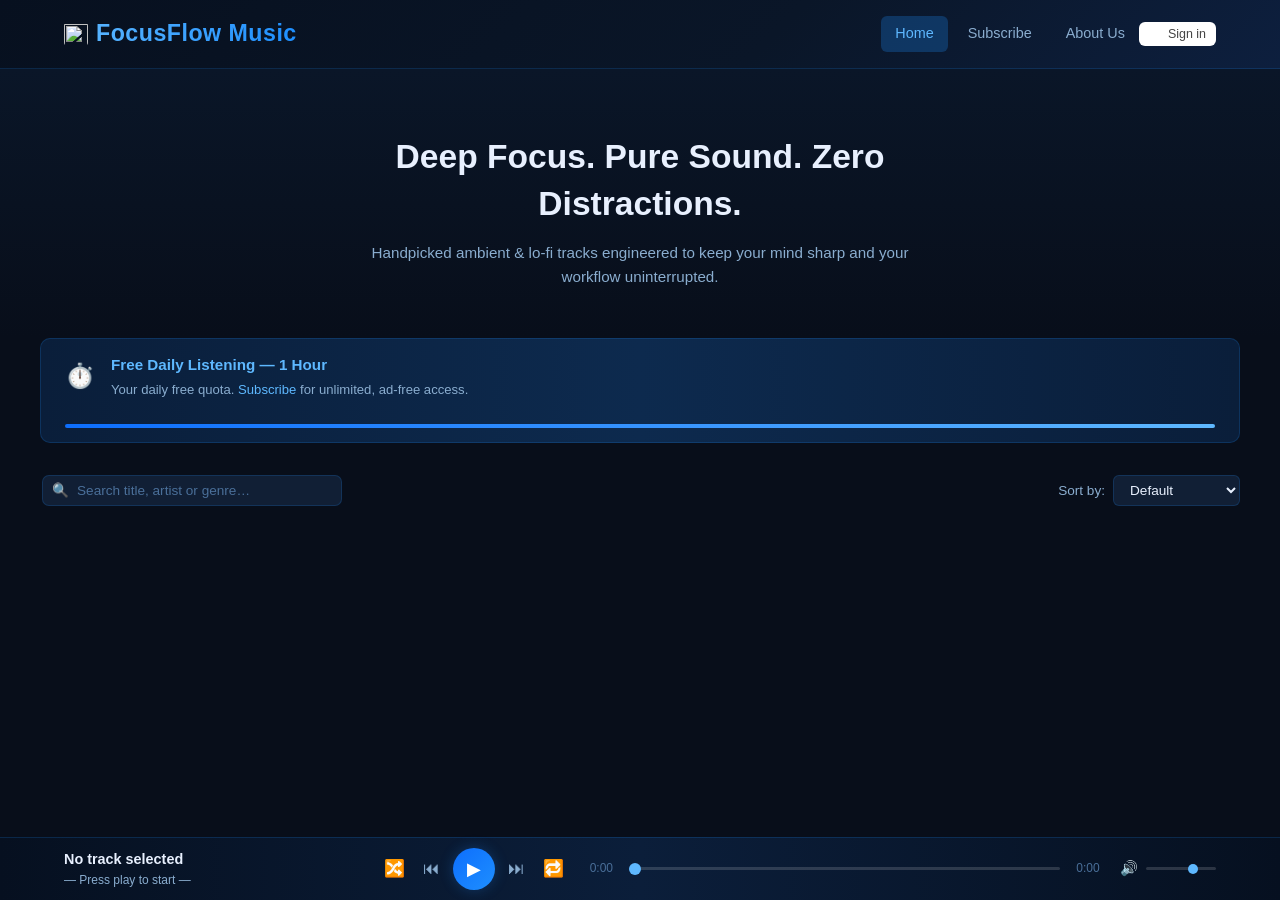
==== commit 31fff908: "Add files via upload" ====
--- a/focus-music-site/index.html
+++ b/focus-music-site/index.html
@@ -24,6 +24,8 @@
   <script src="https://www.gstatic.com/firebasejs/10.7.1/firebase-app-compat.js"></script>
   <script src="https://www.gstatic.com/firebasejs/10.7.1/firebase-auth-compat.js"></script>
   <script src="https://www.gstatic.com/firebasejs/10.7.1/firebase-firestore-compat.js"></script>
+  <!-- PayPal Subscriptions SDK -->
+  <script src="https://www.paypal.com/sdk/js?client-id=AecY4nSjfkC8wtOlKUuquSPU5hHmuld4DDDc-olA5Qxgt2VcuVBJTpNIcVXu4FOibNyNkH4BI8QuV70n&vault=true&intent=subscription&currency=USD"></script>
 </head>
 <body>
 
@@ -37,7 +39,6 @@
     <div class="header-right">
       <nav id="main-nav" role="navigation" aria-label="Main navigation">
         <a href="#" onclick="navigateTo('home')"    id="nav-home"    class="active">Home</a>
-        <a href="#" onclick="navigateTo('mylist')"  id="nav-mylist"  >My List</a>
         <a href="#" onclick="navigateTo('subscribe')" id="nav-subscribe">Subscribe</a>
         <a href="#" onclick="navigateTo('about')"    id="nav-about"   >About Us</a>
       </nav>
@@ -102,15 +103,6 @@
     <ol class="song-list" id="song-list" aria-label="Track list"></ol>
   </div>
 
-  <!-- ===== MY LIST PAGE ===== -->
-  <div id="page-mylist" style="display:none">
-    <section class="page-hero" aria-labelledby="mylist-heading">
-      <h2 id="mylist-heading">My Playlist</h2>
-      <p>Your personal focus collection. Click to play, add or remove tracks.</p>
-    </section>
-    <div id="mylist-content"></div>
-  </div>
-
   <!-- ===== SUBSCRIBE PAGE ===== -->
   <div id="page-subscribe" style="display:none">
     <section class="page-hero" aria-labelledby="sub-heading">
@@ -122,13 +114,12 @@
       <div class="plan-card">
         <span class="plan-badge">Annual Plan</span>
 
-        <div class="plan-price" id="display-price">$29.9 <span>/ year</span></div>
-        <div class="plan-period" id="display-period">≈ $2.49 / month — billed annually</div>
+        <div class="plan-price" id="display-price">$19.9 <span>/ year</span></div>
+        <div class="plan-period" id="display-period">≈ $1.66 / month — billed annually</div>
 
         <ul class="plan-features" aria-label="Plan features">
           <li>Unlimited listening — no daily cap</li>
           <li>Full library: curated focus &amp; lo-fi tracks</li>
-          <li>Personal playlist (My List)</li>
           <li>New tracks added regularly</li>
           <li>Ad-free, distraction-free experience</li>
           <li>Listen on any device, any browser</li>
@@ -145,15 +136,10 @@
 
         <!-- Payment -->
         <div class="pay-section">
-          <div class="pay-label">Choose payment method:</div>
-          <button class="btn-pay-card" onclick="payWithCard()" aria-label="Pay with credit card">
-            💳 Pay with Credit Card
-          </button>
-          <button class="btn-pay-paypal" onclick="payWithPaypal()" aria-label="Pay with PayPal">
-            <img src="https://www.paypalobjects.com/webstatic/mktg/logo/pp_cc_mark_37x23.jpg" alt="PayPal" width="37" height="23" style="border-radius:3px" />
-            Pay with PayPal
-          </button>
-          <p class="secure-note">🔒 Secure checkout. Your payment is encrypted and protected.</p>
+          <div class="pay-label">Secure checkout:</div>
+          <div id="paypal-button-container" style="min-height:40px;margin-top:10px;"></div>
+          <p class="secure-note">🔒 Secure checkout via PayPal. Your payment is encrypted and protected.</p>
+          <p class="login-note" id="login-note">Please <a href="#" onclick="openAuthModal();return false;">log in</a> first to subscribe.</p>
         </div>
       </div>
     </div>
@@ -266,7 +252,7 @@
    ============================================================ */
 function navigateTo(page) {
   // Hide all pages
-  ['home','mylist','subscribe','about'].forEach(p => {
+  ['home','subscribe','about'].forEach(p => {
     const el = document.getElementById('page-' + p);
     if (el) el.style.display = 'none';
   });
@@ -275,17 +261,21 @@
   if (target) target.style.display = '';
 
   // Update page title
-  const titles = { home:'Home', mylist:'My List', subscribe:'Subscribe', about:'About Us' };
+  const titles = { home:'Home', subscribe:'Subscribe', about:'About Us' };
   document.title = (titles[page] || 'FocusFlow Music') + ' — FocusFlow Music';
 
   // Update nav active state
-  ['home','mylist','subscribe','about'].forEach(p => {
+  ['home','subscribe','about'].forEach(p => {
     const a = document.getElementById('nav-' + p);
     if (a) a.classList.toggle('active', p === page);
   });
 
-  // If switching to mylist, re-render it
-  if (page === 'mylist') renderMyList();
+  // If switching to subscribe, render PayPal button & update login note
+  if (page === 'subscribe') {
+    renderPayPalButton();
+    const loginNote = document.getElementById('login-note');
+    if (loginNote) loginNote.style.display = currentUid ? 'none' : 'block';
+  }
 
   // Close mobile nav
   document.querySelector('.header-right').classList.remove('open');
@@ -420,10 +410,8 @@
 
 const TOTAL_SECS      = 3600;
 const TIMER_KEY       = 'ffTimer_v2';
-const LIST_KEY        = 'ffMyList_v2';
 const MAX_FREE        = 3600;
 
-let myList      = JSON.parse(localStorage.getItem(LIST_KEY) || '[]');
 let currentUid  = null;
 let currentSongId = null;
 let isPlaying   = false;
@@ -470,6 +458,8 @@
 /* ============================================================
    FREE TIMER
    ============================================================ */
+let isPremium = false; // 会员状态
+
 function loadTimer() {
   const stored = JSON.parse(localStorage.getItem(TIMER_KEY) || 'null');
   const today  = new Date().toDateString();
@@ -486,6 +476,7 @@
 }
 
 function startFreeTimer() {
+  if (isPremium) return; // 会员免计时
   if (timerRunning || timerSecondsLeft <= 0) return;
 
   timerRunning = true;
@@ -511,6 +502,11 @@
 function updateTimerUI() {
   const bar = document.getElementById('timer-bar');
   if (!bar) return;
+  if (isPremium) {
+    bar.style.width = '100%';
+    bar.style.background = 'var(--green)';
+    return;
+  }
   if (timerSecondsLeft <= 0) {
     bar.style.width = '0%';
   } else {
@@ -533,7 +529,7 @@
   if (iconEl)  iconEl.textContent  = '⏱️';
   if (titleEl) titleEl.textContent = 'Your Free Session Is Over';
   if (msgEl)   msgEl.innerHTML     = "You've used your 1-hour free listening for today.<br>Subscribe to keep the focus going, anytime.";
-  if (btnPri)  btnPri.textContent  = 'Unlock Unlimited — $29.9 / yr';
+  if (btnPri)  btnPri.textContent  = 'Unlock Unlimited — $19.9 / yr';
   if (btnSec)  btnSec.style.display = 'none';
 
   modal.classList.add('open');
@@ -549,7 +545,7 @@
    PLAYER CONTROLS
    ============================================================ */
 function playSong(id) {
-  if (timerSecondsLeft <= 0) { openModal('hard'); return; }
+  if (!isPremium && timerSecondsLeft <= 0) { openModal('hard'); return; }
   if (currentSongId === id && isPlaying) { pausePlayer(); return; }
   if (currentSongId === id && !isPlaying) { resumePlayer(); return; }
   currentSongId = id;
@@ -578,7 +574,7 @@
 }
 
 function resumePlayer() {
-  if (timerSecondsLeft <= 0) { openModal('hard'); return; }
+  if (!isPremium && timerSecondsLeft <= 0) { openModal('hard'); return; }
   isPlaying = true;
   document.getElementById('btn-play-main').textContent = '⏸';
   realAudio.play().catch(err => console.error('Resume failed:', err));
@@ -678,7 +674,6 @@
   ol.innerHTML = '';
   list.forEach((song, i) => {
     const nowPlaying = (song.id === currentSongId);
-    const inList = myList.includes(song.id);
     const [c1, c2] = song.cover;
     const eqBars = EQ_BARS.map(h => `<div class="eq-bar" style="height:${h}px"></div>`).join('');
     const li = document.createElement('li');
@@ -690,10 +685,7 @@
         <div class="song-title">${song.title}</div>
         <div class="song-artist">${song.artist} · ${song.genre}</div>
       </div>
-      <span class="song-duration">${fmtDur(song.duration)}</span>
-      <div class="add-btn ${inList ? 'added' : ''}" onclick="toggleMyList(${song.id})" role="button" aria-label="${inList ? 'Remove from My List' : 'Add to My List'}" tabindex="0">
-        ${inList ? '✓' : '+'}
-      </div>`;
+      <span class="song-duration">${fmtDur(song.duration)}</span>`;
     ol.appendChild(li);
   });
 }
@@ -714,65 +706,23 @@
 function filterSongs()  { sortSongs(); }
 
 /* ============================================================
-   MY LIST
-   ============================================================ */
-async function toggleMyList(id) {
-  if (myList.includes(id)) {
-    myList = myList.filter(x => x !== id);
-  } else {
-    myList.push(id);
-  }
-  localStorage.setItem(LIST_KEY, JSON.stringify(myList));
-  if (currentUid) {
-    try {
-      await db.collection('users').doc(currentUid).set({ list: myList }, { merge: true });
-    } catch(e) { console.error(e); }
-  }
-  renderSongs(getFilteredSorted());
-}
-
-async function syncMyListFromFirestore() {
-  if (!currentUid) return;
+   SUBSCRIPTION STATUS
+   ============================================================ */
+async function checkSubscriptionStatus(uid, email) {
   try {
-    const snap = await db.collection('users').doc(currentUid).get();
+    // Read subscription field from users/{uid} document (matches subscribe.html write path)
+    const snap = await db.collection('users').doc(uid).get();
     if (snap.exists) {
-      myList = snap.data().list || [];
-      localStorage.setItem(LIST_KEY, JSON.stringify(myList));
+      const sub = snap.data().subscription;
+      if (sub && sub.status === 'active') {
+        isPremium = true;
+        updateTimerUI();
+        return;
+      }
     }
-  } catch(e) { console.error(e); }
-  renderSongs(getFilteredSorted());
-  renderMyList();
-}
-
-function renderMyList() {
-  const el = document.getElementById('mylist-content');
-  if (!el) return;
-  if (!myList.length) {
-    el.innerHTML = '<p style="text-align:center;color:var(--text-muted);padding:40px">Your list is empty. Go to <a href="#" onclick="navigateTo(\'home\')">Home</a> and add some tracks.</p>';
-    return;
-  }
-  const songs = myList.map(id => songById(id)).filter(Boolean);
-  const ol = document.createElement('ol');
-  ol.className = 'song-list';
-  songs.forEach((song, i) => {
-    const nowPlaying = (song.id === currentSongId);
-    const [c1, c2] = song.cover;
-    const eqBars = EQ_BARS.map(h => `<div class="eq-bar" style="height:${h}px"></div>`).join('');
-    const li = document.createElement('li');
-    li.className = 'song-row' + (nowPlaying ? ' playing' : '');
-    li.innerHTML = `
-      <span class="song-num">${i+1}</span>
-      <div class="play-btn" onclick="playSong(${song.id})" role="button" aria-label="Play ${song.title}" tabindex="0">${nowPlaying && isPlaying ? '⏸' : '▶'}</div>
-      <div class="song-info">
-        <div class="song-title">${song.title}</div>
-        <div class="song-artist">${song.artist} · ${song.genre}</div>
-      </div>
-      <span class="song-duration">${fmtDur(song.duration)}</span>
-      <div class="add-btn added" onclick="toggleMyList(${song.id})" role="button" aria-label="Remove from My List" tabindex="0">✓</div>`;
-    ol.appendChild(li);
-  });
-  el.innerHTML = '';
-  el.appendChild(ol);
+    isPremium = false;
+    updateTimerUI();
+  } catch(e) { console.error('Subscription check failed:', e); isPremium = false; }
 }
 
 /* ============================================================
@@ -785,13 +735,16 @@
     document.getElementById('user-info').classList.remove('hidden');
     document.getElementById('user-avatar').src = user.photoURL || '/favicon.png';
     document.getElementById('user-name').textContent = user.displayName || user.email || 'User';
-    await syncMyListFromFirestore();
+    await checkSubscriptionStatus(user.uid, user.email);
   } else {
     document.getElementById('btn-login').style.display = '';
     document.getElementById('user-info').classList.add('hidden');
+    isPremium = false;
     renderSongs(getFilteredSorted());
-    renderMyList();
-  }
+  }
+  // Update subscribe page login note visibility
+  const loginNote = document.getElementById('login-note');
+  if (loginNote) loginNote.style.display = user ? 'none' : 'block';
 });
 
 async function signInWithGoogle() {
@@ -919,7 +872,7 @@
   { code: "WELCOME10", type: "percent", value: 10,  label: "10% off" },
   { code: "SAVE5",     type: "fixed",   value: 5,   label: "$5.00 off" },
 ];
-const BASE_PRICE = 29.9;
+const BASE_PRICE = 19.9;
 let finalPrice = BASE_PRICE, appliedCode = null;
 
 function applyDiscount() {
@@ -951,8 +904,56 @@
   periodEl.textContent = `≈ $${monthly} / month — billed annually`;
 }
 
-function payWithCard()  { showToast('💳 Redirecting to secure card payment… (demo)'); }
-function payWithPaypal(){ showToast('🔵 Redirecting to PayPal… (demo)'); }
+/* -------- PayPal Subscription Button -------- */
+const PAYPAL_PLAN_ID = 'P-4KL37540UF358182VNJBW4YI';
+
+function renderPayPalButton() {
+  const container = document.getElementById('paypal-button-container');
+  if (!container) return;
+  container.innerHTML = '';
+  if (typeof paypal === 'undefined' || !paypal.Buttons) {
+    console.warn('PayPal SDK not loaded');
+    return;
+  }
+  paypal.Buttons({
+    style: {
+      shape: 'rect',
+      color: 'gold',
+      layout: 'vertical',
+      label: 'subscribe'
+    },
+    createSubscription: function(data, actions) {
+      return actions.subscription.create({
+        plan_id: PAYPAL_PLAN_ID
+      });
+    },
+    onApprove: function(data, actions) {
+      if (currentUid) {
+        db.collection('users').doc(currentUid).set({
+          subscription: {
+            status: 'active',
+            subscriptionId: data.subscriptionID,
+            planId: PAYPAL_PLAN_ID,
+            subscribedAt: firebase.firestore.FieldValue.serverTimestamp()
+          }
+        }, { merge: true }).then(() => {
+          isPremium = true;
+          updateTimerUI();
+          showToast('Subscription active! Enjoy unlimited listening.');
+        }).catch(err => {
+          console.error('Firebase update error:', err);
+          showToast('Payment successful! Subscription ID: ' + data.subscriptionID);
+        });
+      } else {
+        showToast('Payment successful! Subscription ID: ' + data.subscriptionID);
+      }
+    },
+    onError: function(err) {
+      console.error('PayPal error:', err);
+      showToast('Payment error. Please try again.');
+    }
+  }).render('#paypal-button-container');
+}
 
 /* ============================================================
    TOAST
@@ -991,6 +992,15 @@
    ============================================================ */
 document.getElementById('volume-slider').value = globalVolume;
 loadTimer();
+
+// Check for PayPal return URL
+const urlParams = new URLSearchParams(window.location.search);
+if (urlParams.get('subscribed') === 'success') {
+  showToast('🎉 Subscription successful! Your premium access is being activated...');
+  // Clean URL
+  window.history.replaceState({}, document.title, window.location.pathname);
+}
+
 renderSongs(SONGS);
 updatePriceDisplay(BASE_PRICE, null);
 
@@ -1050,7 +1060,7 @@
     <h3 id="modal-title">Your Free Session Is Over</h3>
     <p id="modal-msg">You've used your 1-hour free listening for today.<br>Subscribe to keep the focus going, anytime.</p>
     <a href="#" id="modal-btn-primary" onclick="navigateTo('subscribe');closeModal();return false;" class="modal-btn-primary">
-      Unlock Unlimited — $29.9 / yr
+      Unlock Unlimited — $19.9 / yr
     </a>
     <button class="modal-btn-secondary" id="modal-btn-secondary" onclick="closeModal()">Maybe later</button>
   </div>
--- a/focus-music-site/style.css
+++ b/focus-music-site/style.css
@@ -333,22 +333,6 @@
 .pop-bar-fill { height: 100%; background: linear-gradient(90deg, var(--accent2), var(--accent-light)); border-radius: 2px; transition: width .4s ease; }
 .pop-count { color: var(--text-secondary); font-size: .75rem; min-width: 24px; }
 
-/* Add-to-list btn */
-.add-btn {
-  flex-shrink: 0;
-  background: transparent;
-  border: 1px solid var(--border);
-  color: var(--text-secondary);
-  padding: 5px 13px;
-  border-radius: 6px;
-  font-size: .8rem;
-  cursor: pointer;
-  transition: border-color var(--transition), color var(--transition), background var(--transition);
-  white-space: nowrap;
-}
-.add-btn:hover { border-color: var(--accent); color: var(--accent-light); }
-.add-btn.added { border-color: var(--green); color: var(--green); background: rgba(57,217,138,.08); }
-
 /* ---------- Sticky Player Bar ---------- */
 .player-bar {
   position: fixed;
@@ -454,92 +438,6 @@
 }
 .page-hero h2 { font-size: clamp(1.4rem, 3vw, 2rem); margin-bottom: 8px; }
 .page-hero p { color: var(--text-secondary); font-size: .9rem; max-width: 500px; margin: 0 auto; }
-
-/* ---------- My List Page ---------- */
-.mylist-container { max-width: 900px; margin: 0 auto; padding: 0 5% 110px; }
-
-.mylist-toolbar {
-  display: flex; align-items: center; justify-content: space-between;
-  margin-bottom: 18px; flex-wrap: wrap; gap: 10px;
-}
-.mylist-count { color: var(--text-secondary); font-size: .85rem; }
-
-.btn-play-all {
-  background: linear-gradient(135deg, var(--accent2), var(--accent));
-  color: #fff; border: none;
-  padding: 8px 20px;
-  border-radius: 8px;
-  font-size: .88rem; font-weight: 600;
-  cursor: pointer;
-  display: flex; align-items: center; gap: 7px;
-  transition: transform var(--transition), box-shadow var(--transition);
-}
-.btn-play-all:hover { transform: translateY(-1px); box-shadow: 0 4px 16px var(--accent-glow); }
-
-.mylist-empty {
-  text-align: center;
-  padding: 60px 0;
-  color: var(--text-muted);
-}
-.mylist-empty p { margin-top: 10px; font-size: .9rem; }
-
-.mylist-item {
-  background: var(--bg-card);
-  border: 1px solid var(--border);
-  border-radius: var(--radius);
-  display: flex;
-  align-items: center;
-  gap: 12px;
-  padding: 12px 18px;
-  margin-bottom: 8px;
-  transition: border-color var(--transition), box-shadow var(--transition), opacity var(--transition);
-  cursor: default;
-}
-.mylist-item:hover { border-color: var(--border-hover); }
-.mylist-item.playing {
-  border-color: var(--accent);
-  background: linear-gradient(90deg, rgba(13,110,253,.12), rgba(30,143,255,.05));
-  box-shadow: inset 3px 0 0 var(--accent);
-}
-
-/* Drag handle */
-.drag-handle {
-  color: var(--text-muted);
-  font-size: 1rem;
-  cursor: grab;
-  padding: 2px 4px;
-  flex-shrink: 0;
-  touch-action: none;
-  user-select: none;
-}
-.drag-handle:active { cursor: grabbing; }
-.mylist-item.dragging {
-  opacity: .5;
-  box-shadow: 0 4px 20px rgba(0,0,0,.5);
-}
-.mylist-item.drag-over {
-  border-color: var(--accent);
-  background: rgba(30,143,255,.07);
-}
-
-.mylist-info { flex: 1; min-width: 0; }
-.mylist-title { font-weight: 600; font-size: .9rem; }
-.mylist-artist { color: var(--text-secondary); font-size: .78rem; }
-
-.remove-btn, .undo-btn {
-  background: transparent;
-  border: 1px solid;
-  padding: 5px 12px;
-  border-radius: 6px;
-  font-size: .78rem;
-  cursor: pointer;
-  transition: var(--transition);
-  white-space: nowrap;
-}
-.remove-btn { border-color: rgba(255,77,109,.4); color: var(--red); }
-.remove-btn:hover { background: rgba(255,77,109,.1); border-color: var(--red); }
-.undo-btn { border-color: var(--border); color: var(--text-secondary); }
-.undo-btn:hover { border-color: var(--accent); color: var(--accent-light); }
 
 /* ---------- Subscribe Page ---------- */
 .subscribe-container {
@@ -656,6 +554,45 @@
 .btn-pay-paypal:hover { transform: translateY(-1px); background: #002669; }
 
 .secure-note { color: var(--text-muted); font-size: .75rem; margin-top: 10px; }
+
+/* Plan selector */
+.plan-selector { display: flex; gap: 12px; margin-bottom: 20px; }
+.plan-option {
+  flex: 1;
+  background: var(--bg-dark);
+  border: 1px solid var(--border);
+  border-radius: 10px;
+  padding: 14px 10px;
+  cursor: pointer;
+  text-align: center;
+  transition: border-color var(--transition), background var(--transition);
+  position: relative;
+}
+.plan-option.active {
+  border-color: var(--accent);
+  background: rgba(30,143,255,0.08);
+}
+.plan-option-name { font-size: .85rem; font-weight: 600; color: var(--text-primary); }
+.plan-option-price { font-size: 1.1rem; font-weight: 700; color: var(--accent); margin: 4px 0; }
+.plan-option-price span { font-size: .75rem; font-weight: 400; color: var(--text-secondary); }
+.plan-option-save {
+  position: absolute;
+  top: -8px; right: 8px;
+  background: var(--green);
+  color: #fff;
+  font-size: .65rem;
+  font-weight: 700;
+  padding: 2px 8px;
+  border-radius: 20px;
+}
+
+/* PayPal form */
+.paypal-form-wrap { text-align: center; margin: 10px 0; }
+.paypal-form-wrap form { display: inline-block; }
+.paypal-form-wrap.hidden { display: none; }
+
+.login-note { color: var(--text-secondary); font-size: .82rem; margin-top: 8px; text-align: center; }
+.login-note a { color: var(--accent); text-decoration: underline; }
 
 /* ---------- About Page ---------- */
 .about-container {
@@ -909,5 +846,4 @@
   .plan-card { padding: 24px 20px; }
   .plan-price { font-size: 2.4rem; }
   .free-timer-bar { flex-direction: column; align-items: flex-start; gap: 8px; }
-  .mylist-toolbar { flex-direction: column; align-items: flex-start; }
-}
+}
